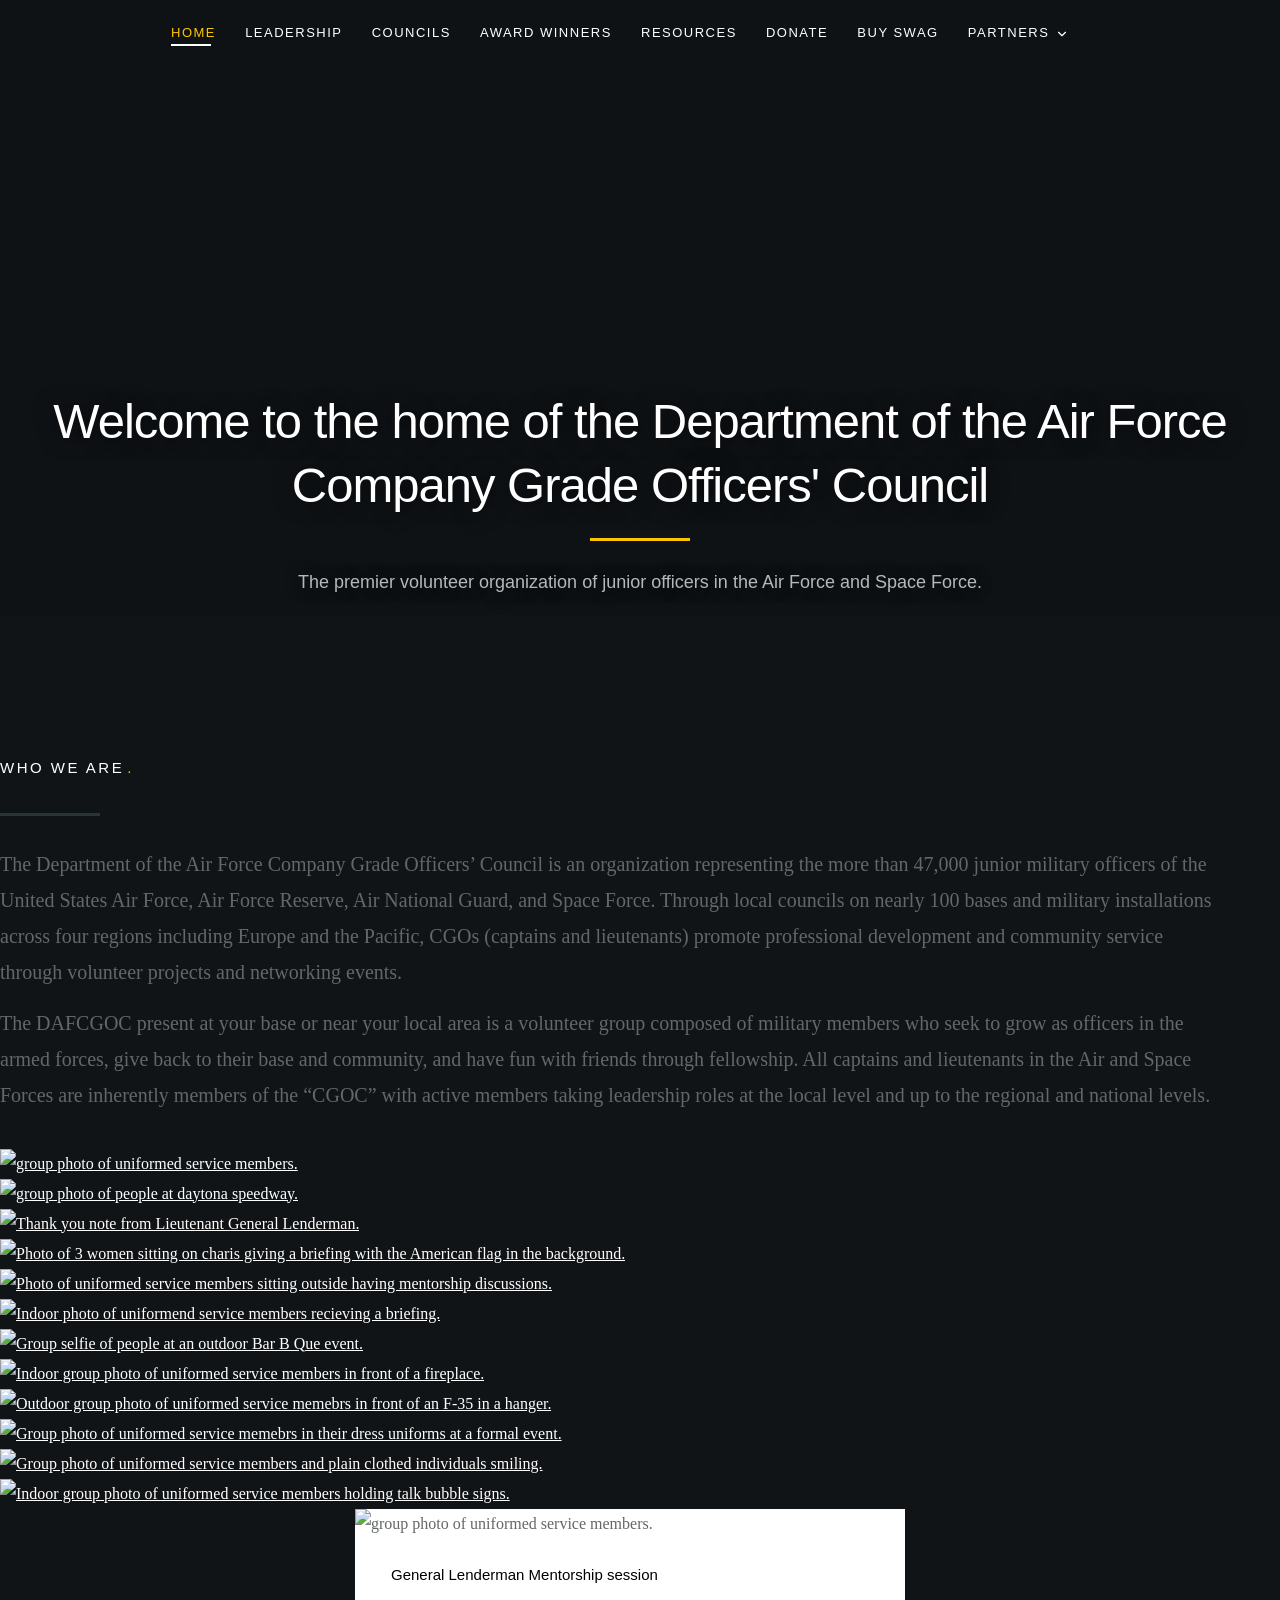
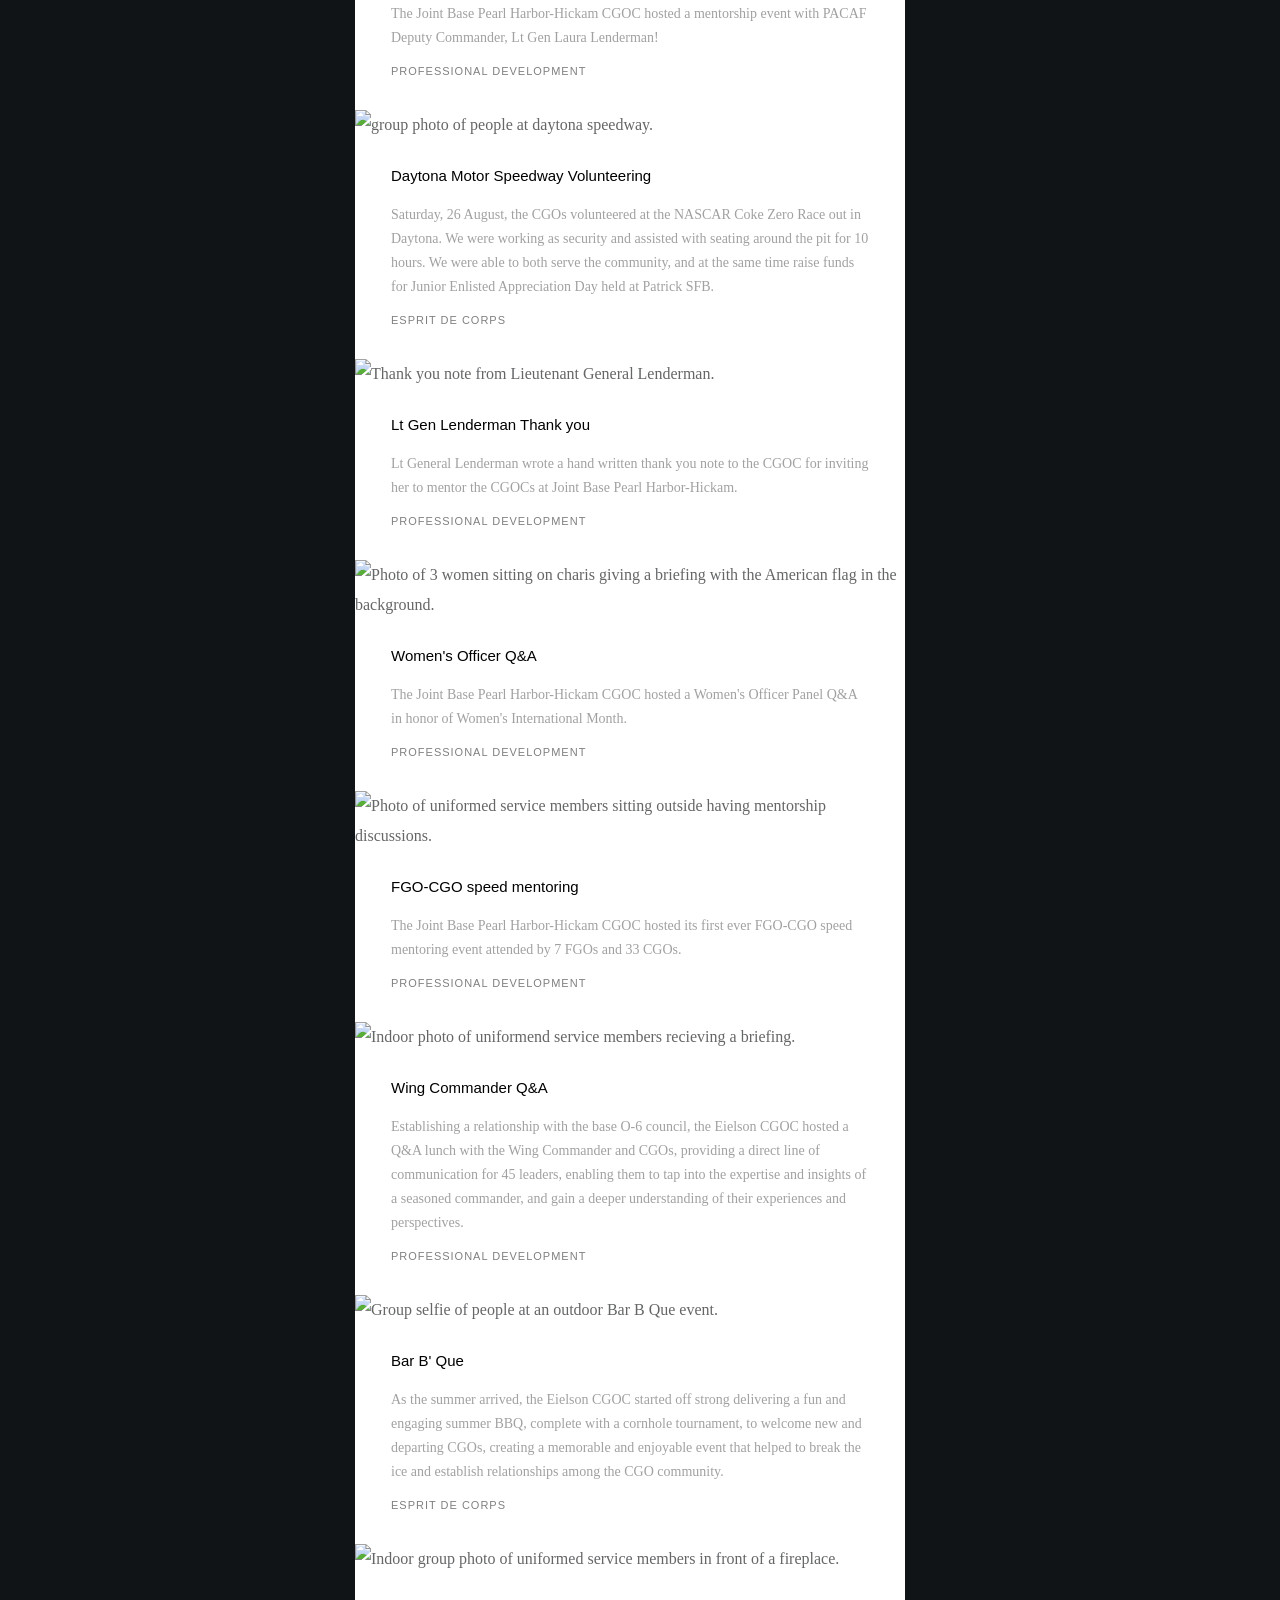
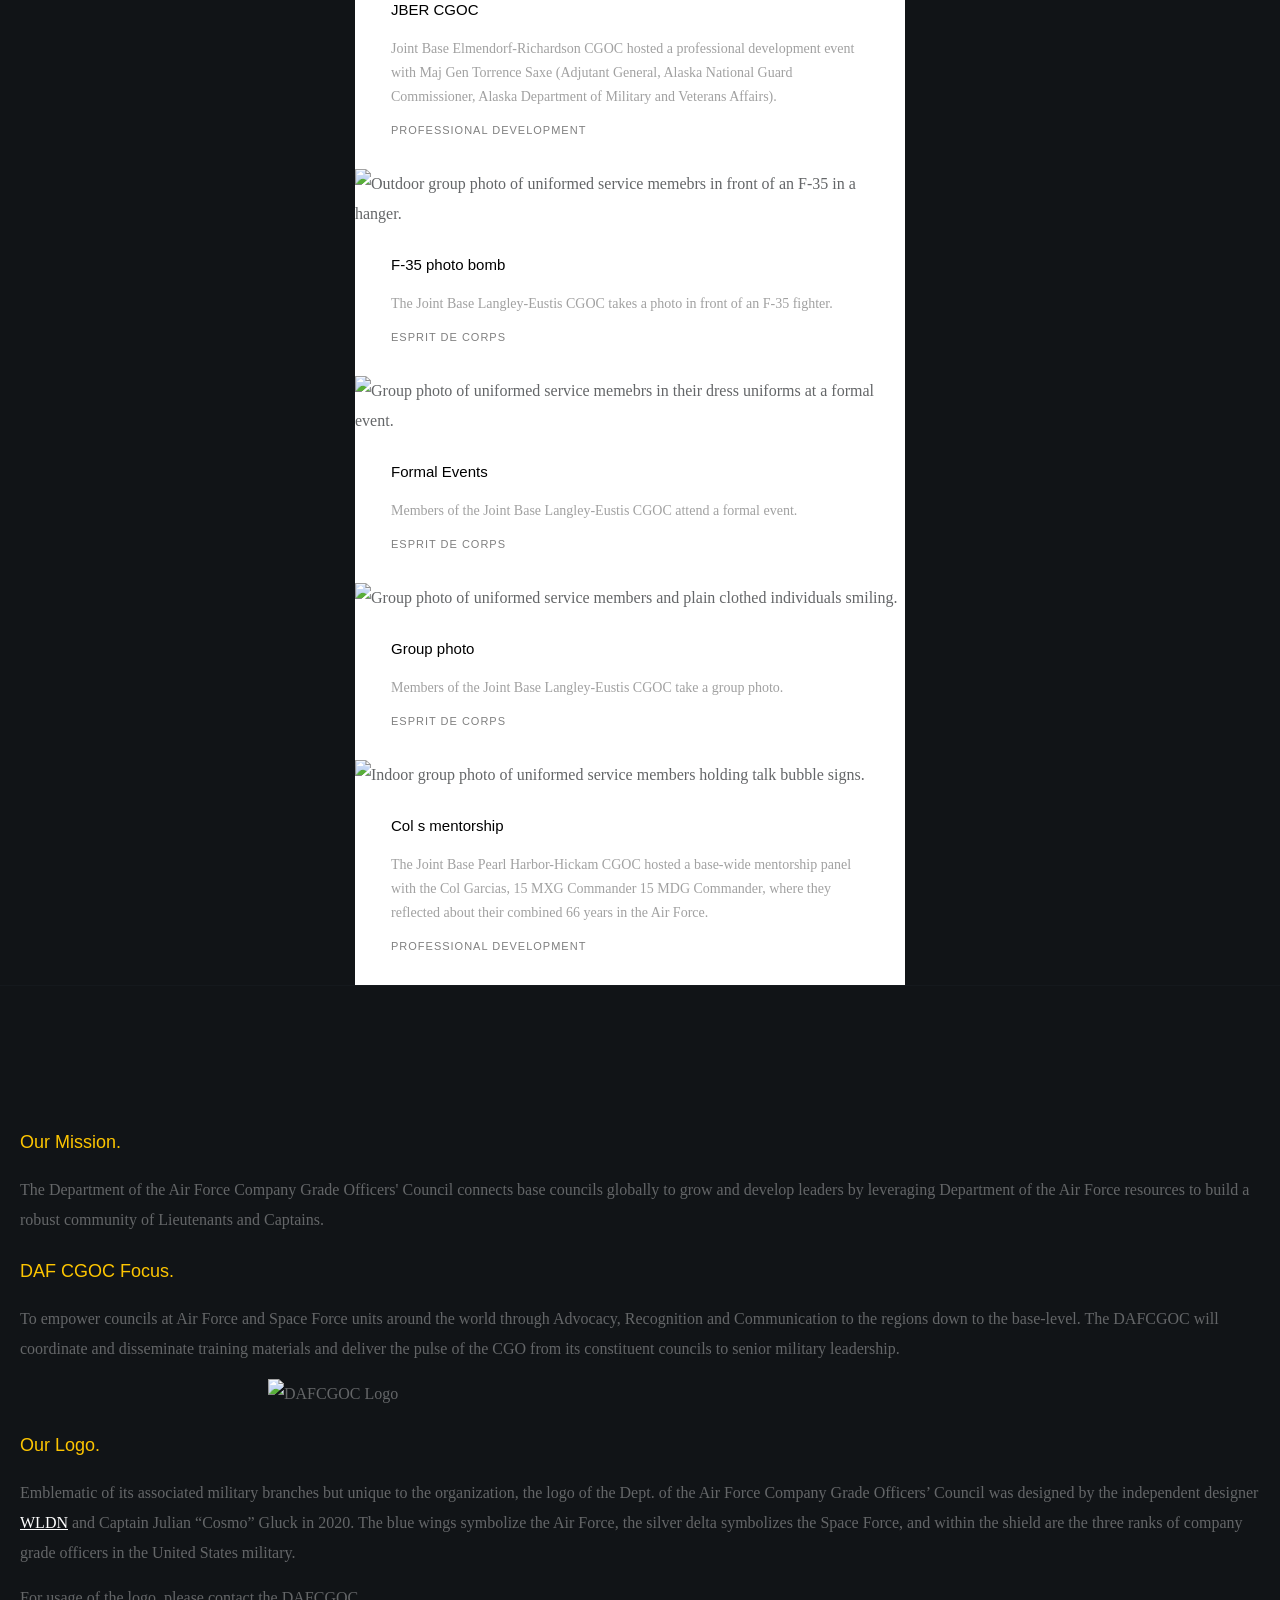
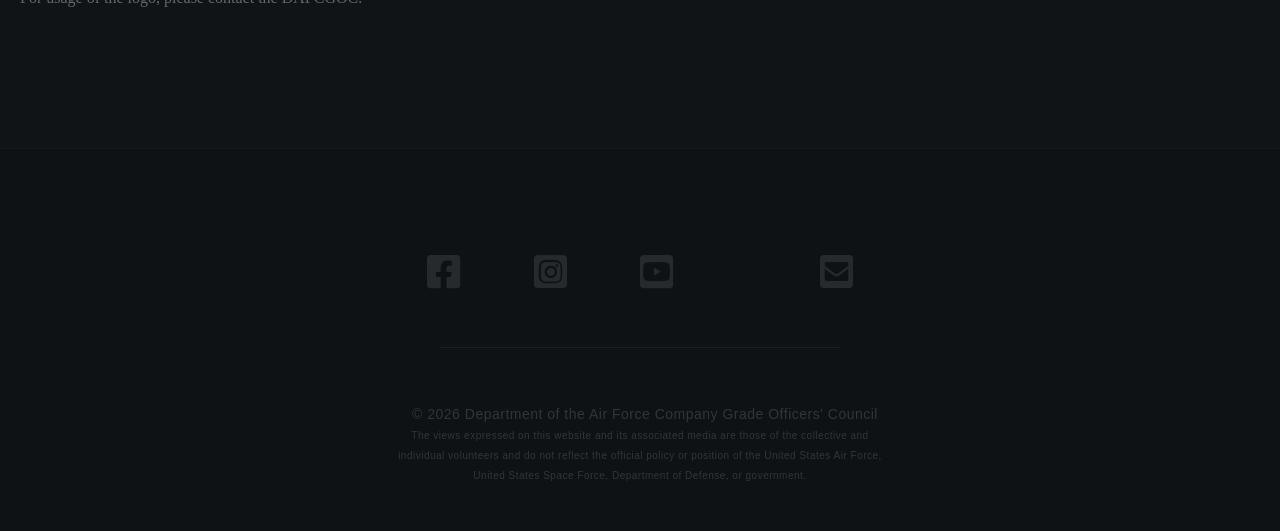
==== index.html @ f89428ad "Merge 72151a832425ed2cee11b6a753209eeb3ce64555 into 691ae4dccf4a4c928e546b67355859ea66c9c79c" ====
<!DOCTYPE html>
<html lang="en">

<head>
	<!-- - google analytics
	 ================================================== -->
	<!-- Google tag (gtag.js) -->
	<script async src="https://www.googletagmanager.com/gtag/js?id=G-9MLXG6SFE1"></script>
	<script>
		window.dataLayer = window.dataLayer || [];
		function gtag() { dataLayer.push(arguments); }
		gtag('js', new Date());

		gtag('config', 'G-9MLXG6SFE1');
	</script>
	
	<!--- basic page needs
	 ================================================== -->
	<meta charset="utf-8">
	<title>Company Grade Officers’ Council - Home of the National CGOC</title>
	<meta name="description" content="Explore the Company Grade Officers' Council - your hub for leadership, networking, and professional development opportunities.">
	<meta name="author" content="">
	<link rel="canonical" href="https://dafcgoc.org/index.html" />


	<!-- mobile-specific metas
	 ================================================== -->
	<meta name="viewport" content="width=device-width, initial-scale=1, maximum-scale=5">

	<!--- open graph [social media meta data]
	 ================================================== -->
	 <meta content="Company Grade Officers’ Council - Home of the National CGOC" property="og:title" />
	 <meta property="og:type" content="website" />
	 <meta property="og:image" content="https://dafcgoc.org/assets/images/og-dafcgoc.png" />
	 <meta property="og:url" content="https://dafcgoc.org/" />

	<!-- CSS
	 ================================================== -->
	<link rel="stylesheet" href="css/base.css">
	<link rel="stylesheet" href="css/vendor.min.css">
	<link rel="stylesheet" href="css/main.css">
	<link rel="stylesheet" href="https://use.fontawesome.com/releases/v5.15.1/css/all.css">
	<link rel="stylesheet" href="https://use.fontawesome.com/releases/v5.15.1/css/v4-shims.css">

	<!-- script
	 ================================================== -->
	<!-- favicons
	 ================================================== -->
	<link rel="shortcut icon" href="favicon.png">

</head>

<body>
<a href="#main-content" class="skip-link">Skip to content</a>

	<!-- header
    ================================================== -->
	<header id="main-header">

		<div class="row">

			<div class="logo">
				<a href="index.html">Home - CGOC</a>
			</div>

            <nav id="nav-wrap">         
                
                <a class="mobile-btn" href="#nav-wrap" title="Show navigation">
                    <span class="menu-icon">Menu</span>
                </a>

                <a class="mobile-btn" href="#" title="Hide navigation">
                    <span class="menu-icon">Menu</span>
                </a>            

                <ul id="nav" class="nav">
					<li class="current"><a href="index.html">Home</a></li>
					<li><a href="pages/leadership.html">Leadership</a></li>
					<li><a href="pages/councils.html">Councils</a></li>
                    <li><a href="pages/award-winners.html">Award Winners</a></li>
                    <li><a href="pages/resources.html">Resources</a></li>
                    <li><a href="pages/donate.html">Donate</a></li>
                    <li><a href="pages/store.html">Buy Swag</a></li>
					<li class="dropdown">
						<a href="#" class="top-level">Partners <svg class="nav-icon" xmlns="http://www.w3.org/2000/svg" width="14" height="14" viewBox="0 0 24 24"><path fill="none" stroke="currentColor" stroke-linecap="round" stroke-linejoin="round" stroke-width="2" d="m6 9l6 6l6-6"/></svg></a>
						<div class="dropdown-content">
      						<a href="pages/moaa.html">MOAA</a>
      						<a href="pages/defo.html">DEFO</a>
    					</div>
					</li>
					<!-- <li><a href="pages/contact.html">Contact</a></li> -->
				</ul> <!-- end #nav -->

            </nav> <!-- end #nav-wrap -->

		</div> <!-- end row -->

	</header> <!-- end header -->

	<!-- carousel
	================================================== -->
	<div class="bg">

	</div>
	<div class="center">
		<br>
		<h1 class="slider__caption">Welcome to the home of the Department of the Air Force Company Grade Officers' Council</h1>
		<h3 class="slider__txt">The premier volunteer organization of junior officers in the Air Force and Space Force.</h3>
	</div>
	

	<!-- portfolio
   ================================================== -->
	<main id="main-content">
	<section id="portfolio">

		<div class="row section-head">

			<div class="twelve columns">

				<h1>Who We Are<span>.</span></h1>

				<hr />

				<p>
					The Department of the Air Force Company Grade Officers’ Council is an organization 
					representing the more than 47,000 junior military officers of the United States Air Force, 
					Air Force Reserve, Air National Guard, and Space Force. Through local councils on nearly 
					100 bases and military installations across four regions including Europe and the Pacific, 
					CGOs (captains and lieutenants) promote professional development and community service 
					through volunteer projects and networking events.
				</p>
				<p>
					The DAFCGOC present at your base or near your local area is a volunteer group composed 
					of military members who seek to grow as officers in the armed forces, give back to their 
					base and community, and have fun with friends through fellowship. All captains and 
					lieutenants in the Air and Space Forces are inherently members of the “CGOC” with active 
					members taking leadership roles at the local level and up to the regional and national levels.
				</p>

			</div>

		</div> <!-- end section-head -->

		<div class="row items">

			<!-- portfolio-wrapper -->
			<div id="portfolio-wrapper" class="bgrid-fourth s-bgrid-third tab-bgrid-half">

				<div class="bgrid folio-item">
					<div class="item-wrap">
						<a href="#modal-A">
							<img src="assets/images/portfolio/A.jpg" alt="group photo of uniformed service members." loading="lazy">
							<div class="overlay"></div>
							<div class="portfolio-item-meta">
								<h5>PACAF Mentorship</h5>
								<p>Professional Development</p>
							</div>
							<div class="link-icon"><i class="fa fa-plus"></i></div>
						</a>
					</div>
				</div> <!-- item end -->

				<div class="bgrid folio-item">
					<div class="item-wrap">
						<a href="#modal-B">
							<img src="assets/images/portfolio/B.jpg" alt="group photo of people at daytona speedway." loading="lazy">
							<div class="overlay">
								<div class="portfolio-item-meta">
									<h5>Daytona Event</h5>
									<p>Esprit de Corps</p>
								</div>
							</div>
							<div class="link-icon"><i class="fa fa-plus"></i></div>
						</a>
					</div>
				</div> <!-- item end -->

				<div class="bgrid folio-item">
					<div class="item-wrap">
						<a href="#modal-C">
							<img src="assets/images/portfolio/C.jpg" alt="Thank you note from Lieutenant General Lenderman." loading="lazy">
							<div class="overlay">
								<div class="portfolio-item-meta">
									<h5>Lt Gen Lenderman Thank you</h5>
									<p>Professional Development</p>
								</div>
							</div>
							<div class="link-icon"><i class="fa fa-plus"></i></div>
						</a>
					</div>
				</div> <!-- item end -->

				<div class="bgrid folio-item">
					<div class="item-wrap">
						<a href="#modal-D">
							<img src="assets/images/portfolio/D.jpg" alt="Photo of 3 women sitting on charis giving a briefing with the American flag in the background." loading="lazy">
							<div class="overlay">
								<div class="portfolio-item-meta">
									<h5>Women's Officer Q&A</h5>
									<p>Professional Development</p>
								</div>
							</div>
							<div class="link-icon"><i class="fa fa-plus"></i></div>
						</a>
					</div>
				</div> <!-- item end -->

				<div class="bgrid folio-item">
					<div class="item-wrap">
						<a href="#modal-E">
							<img src="assets/images/portfolio/E.jpg" alt="Photo of uniformed service members sitting outside having mentorship discussions." loading="lazy">
							<div class="overlay">
								<div class="portfolio-item-meta">
									<h5>FGO-CGO speed mentoring</h5>
									<p>Professional Development</p>
								</div>
							</div>
							<div class="link-icon"><i class="fa fa-plus"></i></div>
						</a>
					</div>
				</div> <!-- item end -->

				<div class="bgrid folio-item">
					<div class="item-wrap">
						<a href="#modal-F">
							<img src="assets/images/portfolio/F.jpg" alt="Indoor photo of uniformend service members recieving a briefing." loading="lazy">
							<div class="overlay">
								<div class="portfolio-item-meta">
									<h5>Wing Commander Q&A</h5>
									<p>Professional Development</p>
								</div>
							</div>
							<div class="link-icon"><i class="fa fa-plus"></i></div>
						</a>
					</div>
				</div> <!-- item end -->

				<div class="bgrid folio-item">
					<div class="item-wrap">
						<a href="#modal-G">
							<img src="assets/images/portfolio/G.jpg" alt="Group selfie of people at an outdoor Bar B Que event." loading="lazy">
							<div class="overlay">
								<div class="portfolio-item-meta">
									<h5>Bar B' Que</h5>
									<p>Esprit de Corps</p>
								</div>
							</div>
							<div class="link-icon"><i class="fa fa-plus"></i></div>
						</a>
					</div>
				</div> <!-- item end -->

				<div class="bgrid folio-item">
					<div class="item-wrap">
						<a href="#modal-H">
							<img src="assets/images/portfolio/H.jpg" alt="Indoor group photo of uniformed service members in front of a fireplace." loading="lazy">
							<div class="overlay">
								<div class="portfolio-item-meta">
									<h5>JBER CGOC</h5>
									<p>Professional Development</p>
								</div>
							</div>
							<div class="link-icon"><i class="fa fa-plus"></i></div>
						</a>
					</div>
				</div> <!-- item end -->

				<div class="bgrid folio-item">
					<div class="item-wrap">
						<a href="#modal-I">
							<img src="assets/images/portfolio/I.jpg" alt="Outdoor group photo of uniformed service memebrs in front of an F-35 in a hanger." loading="lazy">
							<div class="overlay">
								<div class="portfolio-item-meta">
									<h5>f-35 photo bomb</h5>
									<p>Esprit de Corps</p>
								</div>
							</div>
							<div class="link-icon"><i class="fa fa-plus"></i></div>
						</a>
					</div>
				</div> <!-- item end -->

				<div class="bgrid folio-item">
					<div class="item-wrap">
						<a href="#modal-J">
							<img src="assets/images/portfolio/J.jpg" alt="Group photo of uniformed service memebrs in their dress uniforms at a formal event." loading="lazy">
							<div class="overlay">
								<div class="portfolio-item-meta">
									<h5>Formal Events</h5>
									<p>Esprit de Corps</p>
								</div>
							</div>
							<div class="link-icon"><i class="fa fa-plus"></i></div>
						</a>
					</div>
				</div> <!-- item end -->

				<div class="bgrid folio-item">
					<div class="item-wrap">
						<a href="#modal-K">
							<img src="assets/images/portfolio/K.jpg" alt="Group photo of uniformed service members and plain clothed individuals smiling." loading="lazy">
							<div class="overlay">
								<div class="portfolio-item-meta">
									<h5>Group photo</h5>
									<p>Esprit de Corps</p>
								</div>
							</div>
							<div class="link-icon"><i class="fa fa-plus"></i></div>
						</a>
					</div>
				</div> <!-- item end -->

				<div class="bgrid folio-item">
					<div class="item-wrap">
						<a href="#modal-L">
							<img src="assets/images/portfolio/L.jpg" alt="Indoor group photo of uniformed service members  holding talk bubble signs." loading="lazy">
							<div class="overlay">
								<div class="portfolio-item-meta">
									<h5>Col Garcias mentorship</h5>
									<p>Professional Development</p>
								</div>
							</div>
							<div class="link-icon"><i class="fa fa-plus"></i></div>
						</a>
					</div>
				</div> <!-- item end -->

			</div> <!-- end portfolio-wrapper -->


			<!-- modal popup
	   	========================================================= -->
			<div id="modal-A" class="popup-modal mfp-hide">

				<div class="media">
					<img src="assets/images/portfolio/modals/m-A.jpg" alt="group photo of uniformed service members." />
				</div>

				<div class="description-box">
					<h4>General Lenderman Mentorship session</h4>
					<p>
						The Joint Base Pearl Harbor-Hickam CGOC hosted a mentorship event with PACAF Deputy Commander, Lt Gen Laura Lenderman!
					</p>
					<span class="categories">Professional Development</span>
				</div>

			</div><!-- modal-A end -->

			<div id="modal-B" class="popup-modal mfp-hide">

				<div class="media">
					<img src="assets/images/portfolio/modals/m-B.jpg" alt="group photo of people at daytona speedway." />
				</div>

				<div class="description-box">
					<h4>Daytona Motor Speedway Volunteering</h4>
					<p>
						Saturday, 26 August, the CGOs volunteered at the NASCAR Coke Zero Race out in Daytona. We were working as security and assisted with seating around the pit for 10 hours. We were able to both serve the community, and at the same time raise funds for Junior Enlisted Appreciation Day held at Patrick SFB.
					</p>
					<span class="categories">Esprit de corps</span>
				</div>

			</div><!-- modal-B end -->

			<div id="modal-C" class="popup-modal mfp-hide">

				<div class="media">
					<img src="assets/images/portfolio/modals/m-C.jpg" alt="Thank you note from Lieutenant General Lenderman." />
				</div>

				<div class="description-box">
					<h4>Lt Gen Lenderman Thank you</h4>
					<p>
						Lt General Lenderman wrote a hand written thank you note to the CGOC for inviting her to mentor the CGOCs at Joint Base Pearl Harbor-Hickam.
					</p>
					<span class="categories">Professional Development</span>
				</div>

			</div><!-- modal-C end -->

			<div id="modal-D" class="popup-modal mfp-hide">

				<div class="media">
					<img src="assets/images/portfolio/modals/m-D.jpg" alt="Photo of 3 women sitting on charis giving a briefing with the American flag in the background." />
				</div>

				<div class="description-box">
					<h4>Women's Officer Q&A</h4>
					<p>
						The Joint Base Pearl Harbor-Hickam CGOC hosted a Women's Officer Panel Q&A in honor of Women's International Month.
					</p>
					<span class="categories">Professional Development</span>
				</div>

			</div><!-- modal-D end -->

			<div id="modal-E" class="popup-modal mfp-hide">

				<div class="media">
					<img src="assets/images/portfolio/modals/m-E.jpg" alt="Photo of uniformed service members sitting outside having mentorship discussions." />
				</div>

				<div class="description-box">
					<h4>FGO-CGO speed mentoring</h4>
					<p>
						The Joint Base Pearl Harbor-Hickam CGOC hosted its first ever FGO-CGO speed mentoring event attended by 7 FGOs and 33 CGOs.
					</p>
					<div class="categories">Professional Development</div>
				</div>

			</div><!-- modal-E end -->

			<div id="modal-F" class="popup-modal mfp-hide">

				<div class="media">
					<img src="assets/images/portfolio/modals/m-F.jpg" alt="Indoor photo of uniformend service members recieving a briefing." />
				</div>

				<div class="description-box">
					<h4>Wing Commander Q&A</h4>
					<p>
						Establishing a relationship with the base O-6 council, the Eielson CGOC hosted a Q&A lunch with the Wing Commander and CGOs, providing a direct line of communication for 45 leaders, enabling them to tap into the expertise and insights of a seasoned commander, and gain a deeper understanding of their experiences and perspectives.
					</p>
					<div class="categories">Professional Development</div>
				</div>

			</div><!-- modal-F end -->

			<div id="modal-G" class="popup-modal mfp-hide">

				<div class="media">
					<img src="assets/images/portfolio/modals/m-G.jpg" alt="Group selfie of people at an outdoor Bar B Que event." />
				</div>

				<div class="description-box">
					<h4>Bar B' Que</h4>
					<p>
						As the summer arrived, the Eielson CGOC started off strong delivering a fun and engaging summer BBQ, complete with a cornhole tournament, to welcome new and departing CGOs, creating a memorable and enjoyable event that helped to break the ice and establish relationships among the CGO community.
					</p>
					<div class="categories">Esprit de Corps</div>
				</div>

			</div><!-- modal-G end -->

			<div id="modal-H" class="popup-modal mfp-hide">

				<div class="media">
					<img src="assets/images/portfolio/modals/m-H.jpg" alt="Indoor group photo of uniformed service members in front of a fireplace." />
				</div>

				<div class="description-box">
					<h4>JBER CGOC</h4>
					<p>
						Joint Base Elmendorf-Richardson CGOC hosted a professional development event with Maj Gen Torrence Saxe (Adjutant General, Alaska National Guard Commissioner, Alaska Department of Military and Veterans Affairs).
					</p>
					<div class="categories">Professional Development</div>
				</div>

			</div><!-- modal-H end -->

			<div id="modal-I" class="popup-modal mfp-hide">

				<div class="media">
					<img src="assets/images/portfolio/modals/m-I.jpg" alt="Outdoor group photo of uniformed service memebrs in front of an F-35 in a hanger." />
				</div>

				<div class="description-box">
					<h4>F-35 photo bomb</h4>
					<p>
						The Joint Base Langley-Eustis CGOC takes a photo in front of an F-35 fighter.
					</p>
					<div class="categories">Esprit de Corps</div>
				</div>

			</div><!-- modal-I end -->

			<div id="modal-J" class="popup-modal mfp-hide">

				<div class="media">
					<img src="assets/images/portfolio/modals/m-J.jpg" alt="Group photo of uniformed service memebrs in their dress uniforms at a formal event." />
				</div>

				<div class="description-box">
					<h4>Formal Events</h4>
					<p>
						Members of the Joint Base Langley-Eustis CGOC attend a formal event.
					</p>
					<div class="categories">Esprit de Corps</div>
				</div>

			</div><!-- modal-J end -->

			<div id="modal-K" class="popup-modal mfp-hide">

				<div class="media">
					<img src="assets/images/portfolio/modals/m-K.jpg" alt="Group photo of uniformed service members and plain clothed individuals smiling." />
				</div>

				<div class="description-box">
					<h4>Group photo</h4>
					<p>
						Members of the Joint Base Langley-Eustis CGOC take a group photo.
					</p>
					<div class="categories">Esprit de Corps</div>
				</div>

			</div><!-- modal-K end -->

			<div id="modal-L" class="popup-modal mfp-hide">

				<div class="media">
					<img src="assets/images/portfolio/modals/m-L.jpg" alt="Indoor group photo of uniformed service members  holding talk bubble signs." />
				</div>

				<div class="description-box">
					<h4>Col s mentorship</h4>
					<p>
						The Joint Base Pearl Harbor-Hickam CGOC hosted a base-wide mentorship panel with the Col Garcias, 15 MXG Commander 15 MDG Commander, where they reflected about their combined 66 years in the Air Force.
					</p>
					<div class="categories">Professional Development</div>
				</div>

			</div><!-- modal-L end -->

		</div> <!-- end row -->

	</section> <!-- end portfolio -->

	<!-- about
   ================================================== -->
	<section id="about">

		<div class="row mobile-no-padding">

			<div class="mission bgrid-half tab-bgrid-whole group">

				<div class="bgrid">

					<h3>Our Mission.</h3>
					<p>
						The Department of the Air Force Company Grade Officers' Council connects base councils globally to grow and develop leaders by leveraging Department of the Air Force resources to build a robust community of Lieutenants and Captains.
					</p>

				</div>

				<div class="bgrid">

					<h3>DAF CGOC Focus.</h3>


					<p>
						To empower councils at Air Force and Space Force units around the world through Advocacy,
						Recognition and Communication to the regions down to the base-level. The DAFCGOC will
						coordinate and disseminate training materials and deliver the pulse of the CGO from its
						constituent councils to senior military leadership.
					</p>

				</div>

				<div class="bgrid">

                    <img id="logo" src="assets/logos/dafcgoc-logo.png" alt="DAFCGOC Logo">

                </div>

                <div class="bgrid">

                    <h3>Our Logo.</h3>

                    <p>
                        Emblematic of its associated military branches but unique to the organization, 
                        the logo of the Dept. of the Air Force Company Grade Officers’ Council was designed by the independent 
                        designer <a href="https://99designs.com/profiles/2300512/about" target="_blank">WLDN</a> 
                        and Captain Julian “Cosmo” Gluck in 2020. The blue wings symbolize the Air Force, 
                        the silver delta symbolizes the Space Force, and within the shield are the three 
                        ranks of company grade officers in the United States military.                    
                    </p>	

                    <p>
                        For usage of the logo, please contact the DAFCGOC.
                    </p>

                </div>

			</div> <!-- end process -->

		</div> <!-- end row -->

	</section> <!-- end about -->
	</main>


	<!-- Footer
   ================================================== -->
	<footer>

		<div class="row">

			<div class="twelve columns content group">

				<ul class="social-links">
					<li><a href="https://www.facebook.com/DAFCGOC" target="_blank" aria-label="Follow us on Facebook"><i
								class="fab fa-facebook-square"></i></a></li>
					<li><a href="https://www.instagram.com/dafcgoc/" target="_blank" aria-label="Follow us on Instagram"><i
								class="fab fa-instagram-square"></i></a></li>
					<li><a href="https://www.youtube.com/@dafcgoc" target="_blank" aria-label="Check out our YouTube"><i class="fab fa-youtube-square"></i></a></li>
					<li><a href="https://www.linkedin.com/company/dafcgoc" target="_blank" aria-label="Follow us on LinkedIn"><i
								class="fab fa-linkedin-square"></i></a></li>
					<li><a href="mailto:contact@dafcgoc.org" aria-label="Email us"><i class="fa fa-envelope-square"></i></a></li>
				</ul>

				<hr />

				<ul class="copyright">
					<li>&copy; 2026 Department of the Air Force Company Grade Officers' Council</li>
					<li class="disclaimer">
						The views expressed on this website and its associated media are those of the collective and
						individual volunteers and do not reflect the official policy or position of the United States
						Air Force, United States Space Force, Department of Defense, or government.
					</li>
				</ul>

			</div> <!-- end row -->

	</footer> <!-- end footer -->

	<div id="preloader">
		<div id="loader"></div>
	</div>

	<!-- JavaScript
   ================================================== -->
	<script src="js/main.js"></script>

</body>

</html>
---- css/main.css ----
/* =================================================================== */
/*
/*	TOC: (TODO)
/*  01. =webfonts and iconfonts
/*  02. =document setup
/*  03. =preloader
/*  04. =forms
/*  05. =theme common styles
/*  06. =header styles
/*  07. =carousel
/*  08. =portfolio styles
/*  09. =about
/*  10. =leadership
/*  11. =councils
/*  12. =resources
/*  13. =social media
/*  14. =contact
/*  15. =login/register
/*  16. =footer
/*
/* =================================================================== */

/** 
/* 01. =webfonts and iconfonts
/* =================================================================== */

@import url("fonts.css");
@import url("font-awesome/css/font-awesome.min.css");
@import url('https://fonts.googleapis.com/css?family=Open+Sans&display=swap');


/* ===================================================================
/* CSS Custom Properties & Reusable Classes
/* =================================================================== */

:root {
	--color-bg: #0F1215;
	--color-bg-alt: #12151B;
	--color-bg-card: rgba(0, 0, 0, 0.2);
	--color-bg-subtle: rgba(255, 255, 255, 0.03);
	--color-bg-light: rgba(255, 255, 255, 0.05);
	--color-gold: #fdc501;
	--color-gold-dim: rgba(253, 197, 1, 0.2);
	--color-gold-border: rgba(253, 197, 1, 0.3);
	--color-blue: #2374b4;
	--color-text: #646668;
	--color-text-light: #969696;
	--color-text-bright: #d9d9d9;
	--color-white: #FFFFFF;
	--radius-sm: 6px;
	--radius-md: 8px;
	--spacing-section: 120px;
	--spacing-card: 30px;
	--spacing-gap: 40px;
	--font-heading: "raleway-heavy", sans-serif;
	--font-body: "merriweather-regular", serif;
	--font-light: "merriweather-light", serif;
}

/* Skip to content link */
.skip-link {
	position: absolute;
	top: -50px;
	left: 0;
	background: var(--color-gold);
	color: #000;
	padding: 8px 16px;
	z-index: 10000;
	font: 14px/24px var(--font-heading);
	text-decoration: none;
	transition: top 0.3s;
}

.skip-link:focus {
	top: 0;
	color: #000;
}

/* Reusable card */
.card {
	background: var(--color-bg-card);
	border-radius: var(--radius-md);
	padding: var(--spacing-card);
	margin-bottom: 30px;
}

.card__heading {
	font: 24px/32px var(--font-heading);
	color: var(--color-gold);
	margin-bottom: 20px;
	padding-bottom: 12px;
	border-bottom: 2px solid var(--color-gold-dim);
}

.card__heading i {
	margin-right: 10px;
	font-size: 20px;
}

/* Reusable section grid */
.section-grid {
	display: grid;
	grid-template-columns: repeat(auto-fill, minmax(340px, 1fr));
	gap: 24px;
}

@media only screen and (max-width: 400px) {
	.section-grid {
		grid-template-columns: 1fr;
	}
}

/* Page layout with sidebar */
.page-layout {
	display: flex;
	gap: var(--spacing-gap);
	width: 100%;
	clear: both;
	box-sizing: border-box;
}

.page-layout__content {
	flex: 1;
	min-width: 0;
}

.page-layout__sidebar {
	width: 300px;
	flex-shrink: 0;
	position: sticky;
	top: 90px;
	align-self: flex-start;
}

@media only screen and (max-width: 768px) {
	.page-layout {
		flex-direction: column;
		gap: 0;
	}

	.page-layout__sidebar {
		width: 100%;
		position: static;
		order: -1;
		margin-bottom: 30px;
	}
}

/* Gold CTA button */
.btn-gold {
	display: inline-block;
	padding: 12px 28px;
	background: var(--color-gold);
	color: #000;
	font: 14px/24px var(--font-heading);
	text-transform: uppercase;
	letter-spacing: 1px;
	border-radius: 4px;
	border: none;
	cursor: pointer;
	text-decoration: none;
	transition: all 0.3s ease-in-out;
}

.btn-gold:hover,
.btn-gold:focus {
	background: #e5b101;
	color: #000;
}

/* Iframe container */
.iframe-container {
	position: relative;
	overflow: hidden;
	width: 100%;
	border-radius: var(--radius-sm);
	background: var(--color-bg-card);
}

.iframe-container iframe {
	position: absolute;
	border: 0;
	top: 0;
	left: 0;
	bottom: 0;
	right: 0;
	width: 100%;
	height: 100%;
}

/* Reduced motion */
@media (prefers-reduced-motion: reduce) {
	*,
	*::before,
	*::after {
		animation-duration: 0.01ms !important;
		animation-iteration-count: 1 !important;
		transition-duration: 0.01ms !important;
	}
}


/**
/* 02. =document setup
/* =================================================================== */

/* Body 
---------------------------------------------------------------------- */
html,
body {
	height: 100%;
	width: 100%;
	margin: 0; 
	padding: 0;
}

body {
	background: #0F1215;
	font: 16px/30px "merriweather-regular", serif;
	font-weight: normal;
	color: #646668;
}

/* links 
---------------------------------------------------------------------- */
a,
a:visited {
	color: white;
	transition: all 0.3s ease-in-out;
}

a:hover,
a:focus {
	color: var(--color-gold);
}

a:focus-visible {
	outline: 2px solid var(--color-gold);
	outline-offset: 2px;
}

/* Typography
--------------------------------------------------------------------- */
h1,
h2,
h3,
h4,
h5,
h6 {
	font-family: "raleway-heavy", sans-serif;
	color: #FFFFFF;
	font-style: normal;
	text-rendering: optimizeLegibility;
	margin: 18px 0 15px;
}

h1 a,
h2 a,
h3 a,
h4 a,
h5 a,
h6 a {
	font-weight: inherit;
}

h1 {
	font-size: 30px;
	line-height: 36px;
	margin-top: 0;
	letter-spacing: -1px;
}

h2 {
	font-size: 24px;
	line-height: 30px;
}

h3 {
	font-size: 20px;
	line-height: 30px;
}

h4 {
	font-size: 17px;
	line-height: 30px;
}

h5 {
	font-size: 14px;
	line-height: 30px;
	margin-top: 15px;
	text-transform: uppercase;
	letter-spacing: 1px;
}

h6 {
	font-size: 13px;
	line-height: 30px;
	margin-top: 15px;
	text-transform: uppercase;
	letter-spacing: 1px;
}

p {
	margin: 15px 0 15px 0;
}

p img {
	margin: 0;
}

p.lead {
	font: 20px/36px "merriweather-light", serif;
	color: #707273;
}

em {
	font: 16px/30px "merriweather-italic", serif;
	font-style: normal;
}

strong,
b {
	font: 16px/30px "merriweather-bold", serif;
	font-weight: normal;
}

small {
	font-size: 11px;
	line-height: inherit;
}

blockquote {
	margin: 18px 0px;
	padding-left: 40px;
	position: relative;
}

blockquote:before {
	content: "\201C";
	opacity: 0.45;
	font-size: 80px;
	line-height: 0px;
	margin: 0;
	font-family: arial, sans-serif;
	position: absolute;
	top: 30px;
	left: 0;
}

blockquote p {
	font-family: georgia, serif;
	font-style: italic;
	padding: 0;
	font-size: 18px;
	line-height: 30px;
}

blockquote cite {
	display: block;
	font-size: 12px;
	font-style: normal;
	line-height: 18px;
}

blockquote cite:before {
	content: "\2014 \0020";
}

blockquote cite a,
blockquote cite a:visited {
	color: #707273;
	border: none;
}

abbr {
	font-family: "merriweather-bold", serif;
	font-variant: small-caps;
	text-transform: lowercase;
	letter-spacing: .5px;
	color: #707273;
}

pre,
code {
	font-family: Consolas, "Andale Mono", Courier, "Courier New", monospace;
}

pre {
	white-space: pre;
	white-space: pre-wrap;
	word-wrap: break-word;
}

code {
	padding: 3px;
	background: #ECF0F1;
	color: #707273;
	border-radius: 3px;
}

del {
	text-decoration: line-through;
}

abbr[title],
dfn[title] {
	border-bottom: 1px dotted;
	cursor: help;
}

mark {
	background: #FFF49B;
	color: #000;
}

hr {
	border: solid #707273;
	border-width: 1px 0 0;
	clear: both;
	margin: 23px 0 12px;
	height: 0;
}

/* Lists  
--------------------------------------------------------------------- */
ul,
ol {
	margin-top: 15px;
	margin-bottom: 15px;
}

ul {
	list-style: disc;
	margin-left: 17px;
}

dl {
	margin: 0 0 15px 0;
}

dt {
	margin: 0;
	color: #fdc501;
}

dd {
	margin: 0 0 0 20px;
}

/* Floated image  
--------------------------------------------------------------------- */
img.pull-right {
	margin: 12px 0px 0px 18px;
}

img.pull-left {
	margin: 12px 18px 0px 0px;
}

/* Style Placeholder Text  
--------------------------------------------------------------------- */
::-webkit-input-placeholder {
	color: #12151B;
}

:-moz-placeholder {

	/* Firefox 18- */
	color: #12151B;
}

::-moz-placeholder {

	/* Firefox 19+ */
	color: #12151B;
}

:-ms-input-placeholder {
	color: #12151B;
}

.placeholder {
	color: #12151B !important;
}

/* block grids default paddings 
--------------------------------------------------------------------- */
.bgrid {
	padding: 0 20px;
}

@media only screen and (max-width:1024px) {
	.bgrid {
		padding: 0 18px;
	}

}

@media only screen and (max-width:768px) {
	.bgrid {
		padding: 0 15px;
	}

}

@media only screen and (max-width:600px) {
	.bgrid {
		padding: 0 10px;
	}

}

@media only screen and (max-width:400px) {
	.bgrid {
		padding: 0;
	}

}


/* 
/* 03. =Preloader
/* =================================================================== */

#preloader {
	position: fixed;
	top: 0;
	left: 0;
	right: 0;
	bottom: 0;
	background: #0F1215;
	z-index: 9999999;
	height: 100%;
	width: 100%;
}

.no-js #preloader,
.oldie #preloader {
	display: none;
}

#loader {
	position: absolute;
	top: 50%;
	left: 50%;
	width: 50px;
	height: 50px;
	margin-left: -25px;
	margin-top: -25px;
	background-color: #fdc501;
	-webkit-animation: sk-rotateplane 1.2s infinite ease-in-out;
	animation: sk-rotateplane 1.2s infinite ease-in-out;
}

@-webkit-keyframes sk-rotateplane {
	0% {
		-webkit-transform: perspective(120px);
	}

	50% {
		-webkit-transform: perspective(120px) rotateY(180deg);
	}

	100% {
		-webkit-transform: perspective(120px) rotateY(180deg) rotateX(180deg);
	}

}

@keyframes sk-rotateplane {
	0% {
		-webkit-transform: perspective(120px) rotateX(0deg) rotateY(0deg);
		transform: perspective(120px) rotateX(0deg) rotateY(0deg);
	}

	50% {
		-webkit-transform: perspective(120px) rotateX(-180.1deg) rotateY(0deg);
		transform: perspective(120px) rotateX(-180.1deg) rotateY(0deg);
	}

	100% {
		-webkit-transform: perspective(120px) rotateX(-180deg) rotateY(-179.9deg);
		transform: perspective(120px) rotateX(-180deg) rotateY(-179.9deg);
	}

}


/* 
/* 04. =forms
/* =================================================================== */

form {
	margin-bottom: 30px;
}

fieldset {
	margin: 0 0 30px 0;
	padding: 0;
	border: none;
}

input,
button {
	-webkit-font-smoothing: antialiased;
}

input[type="text"],
input[type="password"],
input[type="email"],
textarea,
select {
	display: block;
	padding: 18px 20px;
	margin: 0 0 12px 0;
	border: 0;
	outline: none;
	vertical-align: middle;
	color: #a3a4a6;
	font-family: "raleway-bold", sans-serif;
	font-size: 15px;
	line-height: 24px;
	border-radius: 3px;
	max-width: 100%;
	background: rgba(255, 255, 255, 0.1);
	-moz-transition: all 0.3s ease-in-out;
	-o-transition: all 0.3s ease-in-out;
	-webkit-transition: all 0.3s ease-in-out;
	-ms-transition: all 0.3s ease-in-out;
	transition: all 0.3s ease-in-out;
}

textarea {
	min-height: 252px;
}

input[type="text"]:focus,
input[type="password"]:focus,
input[type="email"]:focus,
select:focus,
textarea:focus {
	color: #000000;
	background: #FFFFFF;
}

.button,
.button:visited,
button,
input[type="submit"],
input[type="reset"],
input[type="button"] {
	display: inline-block;
	font: 16px/30px "raleway-heavy", sans-serif;
	padding: 9px 16px;
	margin: 0 3px 6px 0;
	background: #fdc501;
	color: #000000;
	text-decoration: none;
	cursor: pointer;
	height: auto;
	text-align: center;
	border: none;
	-webkit-appearance: none;
	-webkit-font-smoothing: inherit;
	border-radius: 3px;
	-moz-transition: all 0.3s ease-in-out;
	-o-transition: all 0.3s ease-in-out;
	-webkit-transition: all 0.3s ease-in-out;
	-ms-transition: all 0.3s ease-in-out;
	transition: all 0.3s ease-in-out;
}

.button:hover,
button:hover,
input[type="submit"]:hover,
input[type="reset"]:hover,
input[type="button"]:hover {
	color: #FFFFFF;
	background: #2374b4;
}

label,
legend {
	font: 15px/30px "raleway-bold", sans-serif;
	margin: 12px 0;
	color: #252525;
	display: block;
}

label span,
legend span {
	color: #575859;
	font: 16px/30px "raleway-bold", sans-serif;
}

input[type="checkbox"],
input[type="radio"] {
	font-size: 15px;
	color: #575859;
}

input[type="checkbox"] {
	display: inline;
}


/** 
/* 05. =theme common styles
/* =================================================================== */

/* hr */
hr {
	border: solid #283436;
	border-width: 3px 0 0;
	width: 100px;
	margin: 11px 0 30px;
	height: 0;
	clear: both;
	text-align: left;
	-moz-transition: all 0.5s ease-in-out;
	-o-transition: all 0.5s ease-in-out;
	-webkit-transition: all 0.5s ease-in-out;
	-ms-transition: all 0.5s ease-in-out;
	transition: all 0.5s ease-in-out;
}

/* for css animations */
.show {
	filter: alpha(opacity=100);
	-ms-filter: "progid:DXImageTransform.Microsoft.Alpha(Opacity=100)";
	opacity: 1;
	zoom: 1;
}

.circle {
	border-radius: 50%;
}

.radius-small {
	border-radius: 5%;
}

/* sections */
.section-head h1 {
	font: 15px/30px "raleway-heavy", sans-serif;
	text-transform: uppercase;
	letter-spacing: 2.5px;
	color: #FFFFFF;
	margin-bottom: 30px;
	margin-top: 18px;
}

.section-head h1 span {
	color: #fdc501;
	position: relative;
	left: 3px;
}

.section-head p {
	font: 20px/36px "merriweather-light", serif;
	width: 95%;
}

.section-head:hover h1 + hr {
	border-color: #fdc501;
	width: 120px;
	text-align: left;
}

@media only screen and (max-width:768px) {
	.section-head {
		text-align: center;
	}

	.section-head p {
		font: 18px/36px "merriweather-light", serif;
		width: auto;
	}

	.section-head h1 + hr {
		margin-left: auto;
		margin-right: auto;
	}

}

@media only screen and (max-width:600px) {
	.section-head p {
		font: 17px/33px "merriweather-light", serif;
		width: auto;
	}

}

@media only screen and (max-width:400px) {
	.section-head [class*="column"] {
		padding: 0;
	}

}


/** 
/* 06. =header styles
/* =================================================================== */

header {
	height: 66px;
	width: 100%;
	position: fixed;
	left: 0;
	top: 0;
	z-index: 600;
	-moz-transition: all 0.5s ease-in-out;
	-o-transition: all 0.5s ease-in-out;
	-webkit-transition: all 0.5s ease-in-out;
	-ms-transition: all 0.5s ease-in-out;
	transition: all 0.5s ease-in-out;  
}

header.opaque {
	background: black;
	border-bottom: 1px solid rgba(255, 255, 255, 0.1);
}

/* header logo */
header .logo {
	float: left;
	width: auto;
	margin-left: 15px;
	margin-right: 30px;
	z-index: 600;    
	
	/* add position relative since z-index only applies to  
	elements that have been given an explicit position */
	position: relative;
}

header .logo a {
	display: block;
	margin: 0;
	padding: 0;
	border: none;
	font: 0/0 a;
	text-shadow: none;
	color: transparent;
	width: 114px;
	height: 66px;
	background: url("../assets/logos/dafcgoc-logo.png") no-repeat center;
	background-size: 90px 60px;
}

/* header social */
header .header-social {
	font-size: 20px;
	font-weight: normal;
	line-height: 66px;
	margin-top: 0;
	margin-left: 30px;
	padding-left: 36px;
	border-left: 1px solid rgba(150, 150, 150, 0.2);
	float: left;
	position: relative;
	top: -1px;
}

header .header-social li {
	display: inline-block;
	margin-right: 15px;
}

header .header-social li a {
	color: #FFFFFF;
}

header .header-social li a:hover {
	color: #fdc501;
}

.center {
	text-align: center;
}

/* media queries:  
/* header/header components */
@media only screen and (max-width:880px) {
	header .header-social {
		display: none;
	}

}

@media only screen and (max-width:768px) {
	header {
		background: black;
		border-bottom: 1px solid rgba(255, 255, 255, 0.1);
	}

	header .row {
		width: 100%;
	}

	header .logo {
		margin-left: -30px;
	}

}

/* primary navigation
--------------------------------------------------------------------- */
#nav-wrap,
#nav-wrap ul,
#nav-wrap li,
#nav-wrap a {
	margin: 0;
	padding: 0;
}

/* nav-wrap */
#nav-wrap {
	font: 13px "raleway-heavy", sans-serif;
	text-transform: uppercase;
	letter-spacing: 1.5px;
	float: left;  
}

/* hide toggle button */
#nav-wrap > a {
	display: none;
}

ul#nav {
	min-height: 66px;
	display: inline-block;
	width: auto;  

	/* left align the menu */
	text-align: left;
}

ul#nav li {
	position: relative;
	list-style: none;
	display: inline-block;
	height: 66px;    
}

/* Links */
ul#nav li a {

	/* 14px padding top + 14px padding bottom + 38px line-height = 66px */
	display: block;
	padding: 14px 12px;
	line-height: 38px;
	text-decoration: none;
	text-align: left;
	color: #FFFFFF;
	position: relative;
	-moz-transition: color 0.2s ease-in-out;
	-o-transition: color 0.2s ease-in-out;
	-webkit-transition: color 0.2s ease-in-out;
	-ms-transition: color 0.2s ease-in-out;
	transition: color 0.2s ease-in-out;
}

ul#nav li a:hover {
	color: #fdc501;
}

ul#nav li a:active {
	background-color: transparent !important;
}

ul#nav li.current a {
	color: #fdc501;
}

li a, .dropbtn {
  display: inline-block;
  color: white;
  text-align: center;
  padding: 14px 16px;
  text-decoration: none;
}

ul#nav li.current a:after {
	position: absolute;
	left: 50%;
	bottom: 20px;
	width: 40px;
	height: 2px;
	margin-left: -23px;
	background-color: white;
	content: '\0020';
	display: block;
	-moz-transition: all 0.3s ease-in-out;
	-o-transition: all 0.3s ease-in-out;
	-webkit-transition: all 0.3s ease-in-out;
	-ms-transition: all 0.3s ease-in-out;
	transition: all 0.3s ease-in-out;
}

.abs-button {
	position: absolute;
	right: 7px;
	top: 7px;
}

/* Add section to shrink left & right margins when the screen gets lower than 890 [with the added navigation items the navigation bar begins to create 2 lines] */
@media only screen and (max-width: 1226px) {
	ul#nav li a {
		padding: 14px .7vw ;
		font-size: 1vw;
		white-space: nowrap;
	}
}

/* @media only screen and (max-width: 1074px) {
	ul#nav li a {
		padding: 4vw 4px;
		font-size: 1vw;
	}
} */

@media only screen and (max-width: 964px) {
	ul#nav li a {
		padding: 14px .2vw ;
		font-size: 1vw;
		white-space: nowrap;
	}

	.logo {
		margin-right: 10px;
	}
}

.nav-icon {
	display: inline-block;
	vertical-align: middle;
	transition: transform 0.3s ease-in-out;
}

.dropdown:hover .nav-icon,
.dropdown-current:hover .nav-icon {
	transform: rotate(180deg);
}

.dropdown-content {
  display: none;
  position: absolute;
  background-color: rgba(21, 21, 21, 0.756);
  min-width: 160px;
  box-shadow: 0px 8px 16px 0px rgba(0,0,0,0.2);
  z-index: 1;
}

.dropdown-content a:hover {background-color:rgba(206, 206, 206, 0.1);}

ul#nav li.dropdown-current > a {
	color: #fdc501;
}

.dropdown:hover .dropdown-content, .dropdown-current:hover .dropdown-content {
  display: block;
}

/* mobile navigation 
--------------------------------------------------------------------- */
@media only screen and (max-width:768px) {
	#nav-wrap {
		z-index: 700;
		display: block;
		width: 100%;
		float: none;
		position: absolute;
		top: 0;
		right: 0;
	}

	/* mobile-btn and toggle-btn */
	#nav-wrap > a {
		border: none;
		color: #FFFFFF;
		height: 40px;
		min-width: 40px;
		font-size: 12px;
		text-align: left;
		float: right;
		display: block;
		padding: 0;
		position: relative;
		top: 13px;
		right: 20px;
	}

	#nav-wrap > a:hover .menu-icon {
		background: #FFFFFF;
	}

	#nav-wrap .menu-icon {
		display: inline-block;
		width: 24px;
		height: 3px;
		margin-top: -3px;
		position: absolute;
		right: 8px;
		top: 50%;
		bottom: auto;
		left: auto;
		background: #fdc501;
		-moz-transition: all 0.3s ease-in-out;
		-o-transition: all 0.3s ease-in-out;
		-webkit-transition: all 0.3s ease-in-out;
		-ms-transition: all 0.3s ease-in-out;
		transition: all 0.3s ease-in-out;
		font: 0/0 a;
		text-shadow: none;
		color: transparent;
	}

	#nav-wrap .menu-icon:before,
	#nav-wrap .menu-icon:after {
		content: '';
		width: 100%;
		height: 100%;
		position: absolute;
		background-color: inherit;
		left: 0;
	}

	#nav-wrap .menu-icon:before {
		bottom: 8px;
	}

	#nav-wrap .menu-icon:after {
		top: 8px;
	}

	/* dropdown nav */
	#nav-wrap ul#nav {
		background: #1c212a;
		padding: 54px 45px 60px 45px;
		margin: 0;
		height: auto;
		display: none;
		clear: both;
		width: 100%;
		float: none;
		position: absolute;
		top: 66px;
		right: 0;
	}

	#nav-wrap ul#nav > li {
		display: block;
		float: none;
		height: auto;
		text-align: left;
		border-bottom: 1px dotted rgba(200, 200, 200, 0.1);
		padding: 6px 0;
	}

	#nav-wrap ul#nav > li:first-child {
		border-top: 1px dotted rgba(200, 200, 200, 0.1);
	}

	#nav-wrap ul#nav li a {
		display: block;
		width: auto;
		padding: 0;
		color: #cacbcb;
		padding: 12px 0;
		line-height: 16px;
		border: none;
	}

	#nav-wrap ul#nav li a:hover {
		color: #FFFFFF;
	}

	#nav-wrap ul#nav li.current > a {
		background: none;
		color: #fdc501;
	}

	#nav-wrap ul#nav li.current > a:after {
		display: none;
	}

	#nav-wrap a.mobile-btn {
		display: none;
	}

	ul#nav li a {
		padding: 14px .2vw;
		font-size: 4vw;
		white-space: nowrap;
	}

	.js #nav-wrap a#toggle-btn {
		display: block;
	}

	/* if js is disabled */
	.no-js #nav-wrap:not(:target) > a:first-of-type,
	.no-js #nav-wrap:target > a:last-of-type {
		display: block;
	}

	.no-js #nav-wrap:target ul#nav {
		display: block;
	}

	.dropdown-content {
		display: block;
		position: relative;
		background-color: rgba(206, 206, 206, 0.1);
		width: 100%;
		box-shadow: none;
		z-index: 1;
		padding-left: 15px;
	}

	.dropdown .nav-icon,
	.dropdown-current .nav-icon {
		transform: rotate(360deg);
	}

#nav-wrap ul#nav li.dropdown-current > a, li.dropdown-current a {
	color: #fdc501;
}

ul#nav li.dropdown a.top-level, ul#nav li.dropdown-current a.top-level {
	cursor: pointer;
}

}

/* make sure the menu is visible on larger screens
--------------------------------------------------------------------- */
@media only screen and (min-width:768px) {
	#nav-wrap ul#nav {
		display: block !important;
	}

}

/* 
/* 07. =carousel
/* =================================================================== */

/* carousel background images */
.bg {
  /* The image used */
  background-image: url(../assets/images/home-bg.jpg);

  /* Full height */
  height: 40%; 

  /* Center and scale the image nicely */
  background-position: center;
  background-repeat: no-repeat;
  background-size: cover;
}

@media only screen and (max-width: 601px){
	.bg {
		background-image: url(../assets/images/home-bg_mobile.jpg);
		height: 10%; 
	}
}

.first {
	background: #0F1215 url(../assets/images/home-bg.jpg) no-repeat center;
}
.second {
	background: #0F1215 url(../assets/images/bg-A.jpg) no-repeat center;
}
.third {
	background: #0F1215 url(../assets/images/bg-B.jpg) no-repeat center;
}
.fourth {
	background: #0F1215 url(../assets/images/bg-C.jpg) no-repeat center;
}

.slider {
	height: 60%;
	width: 100%;
	position: relative;
	overflow: hidden;
	display: -webkit-box;
	display: -webkit-flex;
	display: -ms-flexbox;
	display: flex;

	-webkit-flex-flow: row nowrap;
	-ms-flex-flow: row nowrap;
	flex-flow: row nowrap;
	-webkit-box-align: end;
	-webkit-align-items: flex-end;
	-ms-flex-align: end;
	align-items: flex-end;
	-webkit-box-pack: center;
	-webkit-justify-content: center;
	-ms-flex-pack: center;
	justify-content: center;
}
.slider__nav {
	width: 12px;
	height: 12px;
	margin: 2rem 12px;
	border-radius: 50%;
	z-index: 10;
	outline: 6px solid #fdc501;
	outline-offset: -6px;
	box-shadow: 0 0 0 0 #333, 0 0 0 0 rgba(51, 51, 51, 0);
	cursor: pointer;
	-webkit-appearance: none;
	-moz-appearance: none;
	appearance: none;
	-webkit-backface-visibility: hidden;
	backface-visibility: hidden;
}
.slider__nav:checked {
  	-webkit-animation: check 0.4s linear forwards;
	animation: check 0.4s linear forwards;
}
.slider__nav:checked:nth-of-type(1) ~ .slider__inner {
  	left: 0%;
}
.slider__nav:checked:nth-of-type(2) ~ .slider__inner {
  	left: -100%;
}
.slider__nav:checked:nth-of-type(3) ~ .slider__inner {
  	left: -200%;
}
.slider__nav:checked:nth-of-type(4) ~ .slider__inner {
  	left: -300%;
}
.slider__inner {
	position: absolute;
	top: 0;
	left: 0;
	width: 400%;
	height: 100%;
	-webkit-transition: left 0.4s;
	transition: left 0.4s;
	display: -webkit-box;
	display: -webkit-flex;
	display: -ms-flexbox;
	display: flex;
	-webkit-flex-flow: row nowrap;
	-ms-flex-flow: row nowrap;
	flex-flow: row nowrap;
}
.slider__contents {
	-webkit-background-size: cover;
	-moz-background-size: cover;
	background-size: cover;
	min-height: 700px;
	width: 100%;

	height: 100%;
	padding: 2rem;
	text-align: center;
	display: -webkit-box;
	display: -webkit-flex;
	display: -ms-flexbox;
	display: flex;
	-webkit-box-flex: 1;
	-webkit-flex: 1;
	-ms-flex: 1;
	flex: 1;
	-webkit-flex-flow: column nowrap;
	-ms-flex-flow: column nowrap;
	flex-flow: column nowrap;
	-webkit-box-align: center;
	-webkit-align-items: center;
	-ms-flex-align: center;
	align-items: center;
	-webkit-box-pack: center;
	-webkit-justify-content: center;
	-ms-flex-pack: center;
	justify-content: center;
}
.slider__caption {
	font: 49px/1.3 "raleway-bold", sans-serif;
	letter-spacing: -1px;
	padding-bottom: 24px;
	color: white;
	text-shadow: 0 1px 20px rgba(0, 0, 0, 0.6);
	position: relative;    
}
@media only screen and (max-width: 601px){
	.slider__caption {
		font: 25px/1.3 "raleway-bold", sans-serif;
	}
}


.slider__caption::after {
	display: block;
	background-color: #fdc501;
	width: 100px;
	height: 3px;
	content: '\0020';
	position: absolute;
	left: calc(50% - 50px);
	bottom: 0;
}
.slider__txt {
	font: 18px/1.9 "raleway-bold", sans-serif;
	color: rgba(255, 255, 255, 0.7);
	text-shadow: 0 1px 15px rgba(0, 0, 0, 0.5);
	/* width: 85%; */
	margin-top: 24px;    
}
@media only screen and (max-width: 601px){
	.slider__txt {
		font: 15px/1.9 "raleway-bold", sans-serif;
	}
}

@-webkit-keyframes check {
	50% {
		outline-color: #333;
		box-shadow: 0 0 0 12px #333, 0 0 0 36px rgba(51, 51, 51, 0.2);
	}
	100% {
		outline-color: #333;
		box-shadow: 0 0 0 0 #333, 0 0 0 0 rgba(51, 51, 51, 0);
	}
}

@keyframes check {
	50% {
		outline-color: #333;
		box-shadow: 0 0 0 12px #333, 0 0 0 36px rgba(51, 51, 51, 0.2);
	}
	100% {
		outline-color: #333;
		box-shadow: 0 0 0 0 #333, 0 0 0 0 rgba(51, 51, 51, 0);
	}
}


/** 
/* 08. =portfolio styles
/* =================================================================== */

#portfolio {
	background: #111417;
	padding-top: 120px;
	border-bottom: 1px solid #15191d;  
}

#portfolio .row.items {
	max-width: 1260px;
	margin-top: 24px;
}

/* media queries - portfolio */

@media only screen and (max-width:1300px) {
	#portfolio .row.items {
		width: 100%;
		padding: 0;
	}

	#portfolio .row.items .columns {
		padding: 0;
	}

}

/* portfolio content */
#portfolio-wrapper {
	margin-top: 36px;
}

#portfolio-wrapper:before,
#portfolio-wrapper:after {
	content: "";
	display: table;
}

#portfolio-wrapper:after {
	clear: both;
}

#portfolio-wrapper .bgrid {
	padding: 0;
}

.folio-item .item-wrap {
	background: #111417;
	overflow: hidden;
	position: relative;
}

.folio-item .item-wrap a {
	display: block;
	cursor: pointer;
	position: relative;
}

/* overlay */
.folio-item .item-wrap .overlay {
	position: absolute;
	left: 0;
	top: 0;
	width: 100%;
	height: 100%;
	background: rgba(0, 0, 0, 0.85);
	filter: alpha(opacity=0);
	-ms-filter: "progid:DXImageTransform.Microsoft.Alpha(Opacity=0)";
	opacity: 0;
	zoom: 1;
	-moz-transition: opacity 0.5s ease-in-out;
	-o-transition: opacity 0.5s ease-in-out;
	-webkit-transition: opacity 0.5s ease-in-out;
	-ms-transition: opacity 0.5s ease-in-out;
	transition: opacity 0.5s ease-in-out;
}

.folio-item .item-wrap .link-icon {
	display: block;
	height: 30px;
	width: 30px;
	margin-left: -15px;
	margin-top: -15px;
	font-size: 14px;
	line-height: 30px;
	text-align: center;
	color: #FFFFFF;
	filter: alpha(opacity=0);
	-ms-filter: "progid:DXImageTransform.Microsoft.Alpha(Opacity=0)";
	opacity: 0;
	zoom: 1;
	-moz-transition: opacity 0.5s ease-in-out;
	-o-transition: opacity 0.5s ease-in-out;
	-webkit-transition: opacity 0.5s ease-in-out;
	-ms-transition: opacity 0.5s ease-in-out;
	transition: opacity 0.5s ease-in-out;
	position: absolute;
	top: 50%;
	left: 50%;
}

.folio-item .item-wrap img {
	vertical-align: bottom;
	-moz-transition: all 0.5s ease-in-out;
	-o-transition: all 0.5s ease-in-out;
	-webkit-transition: all 0.5s ease-in-out;
	-ms-transition: all 0.5s ease-in-out;
	transition: all 0.5s ease-in-out;
}

.folio-item .portfolio-item-meta {
	width: 100%;
	text-align: center;
	position: absolute;
	top: 20%;
	left: -100px;
	filter: alpha(opacity=0);
	-ms-filter: "progid:DXImageTransform.Microsoft.Alpha(Opacity=0)";
	opacity: 0;
	zoom: 1;
	-moz-transition: all 0.5s ease-in-out;
	-o-transition: all 0.5s ease-in-out;
	-webkit-transition: all 0.5s ease-in-out;
	-ms-transition: all 0.5s ease-in-out;
	transition: all 0.5s ease-in-out;
}

.folio-item .portfolio-item-meta h5 {
	font: 14px/21px "raleway-bold", sans-serif;
	letter-spacing: 2px;
	color: white;
	margin: 0;
}

.folio-item .portfolio-item-meta p {
	font: 14px/18px "raleway-semibold", sans-serif;
	color: #8A8A8A;
	margin: 0;
}

/* on hover */
.folio-item:hover .overlay,
.folio-item:hover .link-icon,
.folio-item:hover .portfolio-item-meta {
	filter: alpha(opacity=100);
	-ms-filter: "progid:DXImageTransform.Microsoft.Alpha(Opacity=100)";
	opacity: 1;
	zoom: 1;
}

.folio-item:hover .portfolio-item-meta {
	left: 0;
}

.folio-item:hover .item-wrap img {
	-moz-transform: scale(1.1);
	-o-transform: scale(1.1);
	-webkit-transform: scale(1.1);
	-ms-transform: scale(1.1);
	transform: scale(1.1);
}

/* media queries - .portfolio-item-meta */

@media only screen and (max-width:500px) {
	.folio-item .portfolio-item-meta {
		top: 16%;
	}

	.folio-item .portfolio-item-meta h5 {
		font: 13px/21px "raleway-bold", sans-serif;
		letter-spacing: 1px;
	}

	.folio-item .portfolio-item-meta p {
		font: 13px/18px "raleway-semibold", sans-serif;
	}

}

@media only screen and (max-width:400px) {
	.folio-item .portfolio-item-meta {
		top: 12%;
	}

	.folio-item .portfolio-item-meta h5 {
		font: 11px/18px "raleway-bold", sans-serif;
		letter-spacing: 1px;
	}

	.folio-item .portfolio-item-meta p {
		font: 11px/16px "raleway-semibold", sans-serif;
	}

}

/* Popup Modal 
/* ------------------------------------------------------------------ */
.popup-modal {
	max-width: 550px;
	background: #FFFFFF;
	position: relative;
	margin: 0 auto;  	
}

.popup-modal .media {
	position: relative;
}

.popup-modal img {
	vertical-align: bottom;
}

/* description */
.popup-modal .description-box {
	padding: 6px 36px 30px;
}

.popup-modal .description-box h4 {
	font: 15px/24px "raleway-heavy", sans-serif;
	color: #000000;
}

.popup-modal .description-box p {
	font: 14px/24px "merriweather-regular", serif;
	color: #A1A1A1;
	margin-bottom: 12px;
}

/* categories */
.popup-modal .categories {
	font: 11px/18px "raleway-heavy", sans-serif;
	text-transform: uppercase;
	letter-spacing: 1px;
	display: block;
	text-align: left;
	color: rgba(0, 0, 0, 0.5);
}

/* link box */
.popup-modal .link-box {
	width: 100%;
	overflow: hidden;
	background: #000000;
}

.popup-modal .link-box a {
	font: 12px/60px "raleway-heavy", sans-serif;
	color: #FFFFFF;
	text-transform: uppercase;
	letter-spacing: 3px;
	cursor: pointer;
	display: block;
	text-align: center;
	float: left;
	width: 50%;
	-moz-transition: all 0.3s ease-in-out;
	-o-transition: all 0.3s ease-in-out;
	-webkit-transition: all 0.3s ease-in-out;
	-ms-transition: all 0.3s ease-in-out;
	transition: all 0.3s ease-in-out;
}

.popup-modal .link-box a:first-child {
	border-right: 1px solid rgba(200, 200, 200, 0.1);
}

.popup-modal .link-box a:hover {
	background: #fdc501;
	color: #000000;
	border: none;
}

/* media queries - popup-modal */

@media only screen and (max-width:600px) {
	.popup-modal {
		width: auto;
		margin: 0 20px;
	}

}

/* transition effect for modal popup
/* ------------------------------------------------------------------ */

/* overlay at start */
.mfp-fade.mfp-bg {
	filter: alpha(opacity=0);
	-ms-filter: "progid:DXImageTransform.Microsoft.Alpha(Opacity=0)";
	opacity: 0;
	zoom: 1;
	-moz-transition: all 0.3s ease-in-out;
	-o-transition: all 0.3s ease-in-out;
	-webkit-transition: all 0.3s ease-in-out;
	-ms-transition: all 0.3s ease-in-out;
	transition: all 0.3s ease-in-out;
}

/* overlay animate in */
.mfp-fade.mfp-bg.mfp-ready {
	filter: alpha(opacity=80);
	-ms-filter: "progid:DXImageTransform.Microsoft.Alpha(Opacity=80)";
	opacity: 0.8;
	zoom: 1;
}

/* overlay animate out */
.mfp-fade.mfp-bg.mfp-removing {
	filter: alpha(opacity=0);
	-ms-filter: "progid:DXImageTransform.Microsoft.Alpha(Opacity=0)";
	opacity: 0;
	zoom: 1;
}

/* content at start */
.mfp-fade.mfp-wrap .mfp-content {
	filter: alpha(opacity=0);
	-ms-filter: "progid:DXImageTransform.Microsoft.Alpha(Opacity=0)";
	opacity: 0;
	zoom: 1;
	-moz-transform: translateY(-100%);
	-o-transform: translateY(-100%);
	-webkit-transform: translateY(-100%);
	-ms-transform: translateY(-100%);
	transform: translateY(-100%);
	-moz-transition: all 0.3s ease-in-out;
	-o-transition: all 0.3s ease-in-out;
	-webkit-transition: all 0.3s ease-in-out;
	-ms-transition: all 0.3s ease-in-out;
	transition: all 0.3s ease-in-out;
}

/* content animate in */
.mfp-fade.mfp-wrap.mfp-ready .mfp-content {
	filter: alpha(opacity=100);
	-ms-filter: "progid:DXImageTransform.Microsoft.Alpha(Opacity=100)";
	opacity: 1;
	zoom: 1;
	-moz-transform: translateY(0);
	-o-transform: translateY(0);
	-webkit-transform: translateY(0);
	-ms-transform: translateY(0);
	transform: translateY(0);
}

/* content animate out */
.mfp-fade.mfp-wrap.mfp-removing .mfp-content {
	filter: alpha(opacity=0);
	-ms-filter: "progid:DXImageTransform.Microsoft.Alpha(Opacity=0)";
	opacity: 0;
	zoom: 1;
	-moz-transform: translateY(-100%);
	-o-transform: translateY(-100%);
	-webkit-transform: translateY(-100%);
	-ms-transform: translateY(-100%);
	transform: translateY(-100%);
}


/* 
/* 09. =about
/* =================================================================== */

#about {
	background: #111417;
	padding-top: 120px;
	padding-bottom: 120px;
	border-bottom: 1px solid #15191d;
}

#about h3 {
	font: 18px/36px "raleway-heavy", sans-serif;
	color: #fdc501;
	text-transform: none;
	letter-spacing: 0;
	padding: 0;
	margin-bottom: 6px;
}

/* mission
-------------------------------------------------------------- */
.mission {
	margin-top: 12px;
}

.mission .bgrid {
	-moz-transition: all 0.3s ease-in-out;
	-o-transition: all 0.3s ease-in-out;
	-webkit-transition: all 0.3s ease-in-out;
	-ms-transition: all 0.3s ease-in-out;
	transition: all 0.3s ease-in-out;
	border-radius: 5px;
}

.mission .bgrid:hover {
	background: rgba(0, 0, 0, 0.1);
}

.mission .bgrid #logo {
	width: 60%;
	display: block;
	margin: auto;
}

@media only screen and (max-width:600px) {
	.mission .bgrid:hover {
		background: inherit;
	}

}


/**
/* 10. =leadership
/* =================================================================== */

#leadership h3 {
	font: 18px/36px var(--font-heading);
	color: var(--color-gold);
	text-transform: none;
	letter-spacing: 0;
	padding: 0;
	margin-bottom: 6px;
}

#leadership .team {
	margin-top: 120px;
}

/* Leadership card sections */
.leadership-card {
	background: var(--color-bg-card);
	border-radius: var(--radius-md);
	padding: var(--spacing-card);
	margin-bottom: 30px;
}

.leadership-card__heading {
	font: 24px/32px var(--font-heading);
	color: var(--color-gold);
	margin-bottom: 24px;
	padding-bottom: 12px;
	padding-left: 16px;
	border-bottom: 2px solid var(--color-gold-dim);
	border-left: 3px solid var(--color-gold);
}

.leadership-card__heading i {
	margin-right: 10px;
	font-size: 20px;
}

/* Member grid using CSS Grid */
.member-grid {
	display: grid;
	grid-template-columns: repeat(auto-fill, minmax(220px, 1fr));
	gap: 24px;
}

.member-grid .member {
	background: var(--color-bg-subtle);
	border-radius: var(--radius-sm);
	padding: 20px 16px;
	text-align: center;
	transition: background 0.3s ease-in-out;
}

.member-grid .member:hover {
	background: var(--color-bg-light);
}

.member-grid .member-pic {
	position: relative;
	line-height: 1;
	overflow: hidden;
	background: var(--color-white);
	border-radius: 50%;
	width: 140px;
	height: 140px;
	margin: 0 auto 16px;
}

.member-grid .member-pic img {
	vertical-align: bottom;
	width: 100%;
	height: 100%;
	object-fit: cover;
}

.member-grid .member-name {
	text-align: center;
}

.member-grid .member-name h3 {
	line-height: 24px;
	margin-bottom: 0;
}

.member-grid .member-name span {
	font-size: 13px;
	line-height: 15px;
	color: var(--color-white);
}

.member-grid .member-social {
	font-size: 16px;
	font-weight: normal;
	line-height: 18px;
	color: var(--color-text-light);
	margin: 8px 0 0;
	padding: 0;
	text-align: center;
}

.member-grid .member-social li {
	display: inline-block;
	margin-left: 5px;
	margin-right: 5px;
}

.member-grid .member-social li a {
	color: var(--color-white);
}

.member-grid .member-social li a:hover {
	color: var(--color-gold);
}

/* media queries: leadership */
@media only screen and (max-width: 768px) {
	.leadership-card {
		padding: 20px;
	}

	.leadership-card__heading {
		font-size: 20px;
	}
}

@media only screen and (max-width: 600px) {
	.member-grid .member-pic {
		width: 120px;
		height: 120px;
	}
}


/*
/* 11. =awards page
/* =================================================================== */

#leadership.awards-page {
	overflow-x: hidden;
}

.awards-layout {
	display: flex;
	gap: 40px;
	width: 100%;
	clear: both;
	box-sizing: border-box;
}

.awards-content {
	flex: 1;
	min-width: 0;
}

.awards-sidebar {
	width: 300px;
	flex-shrink: 0;
	position: sticky;
	top: 90px;
	align-self: flex-start;
}

#leadership .awards-sidebar h3 {
	font: 22px/30px "raleway-heavy", sans-serif;
	color: #fdc501;
	text-transform: uppercase;
	letter-spacing: 2px;
	margin-bottom: 24px;
	padding-bottom: 12px;
	border-bottom: 2px solid rgba(253, 197, 1, 0.3);
}

.incentive-card {
	background: rgba(255, 255, 255, 0.05);
	border-radius: 8px;
	padding: 24px;
	margin-bottom: 20px;
	text-align: center;
}

.incentive-card img {
	max-width: 200px;
	display: block;
	margin: 0 auto 15px;
}

.incentive-card h4 {
	font: 16px/24px "raleway-heavy", sans-serif;
	color: #fdc501;
	margin-bottom: 8px;
	text-transform: none;
}

.incentive-card p {
	font: 14px/22px "merriweather-light", serif;
	color: #969696;
	margin: 0;
}

.year-card {
	background: rgba(0, 0, 0, 0.2);
	border-radius: 8px;
	padding: 30px;
	margin-bottom: 30px;
}

.year-card__heading {
	font: 28px/36px "raleway-heavy", sans-serif;
	color: #fdc501;
	margin-bottom: 24px;
	padding-bottom: 12px;
	border-bottom: 2px solid rgba(253, 197, 1, 0.2);
}

.year-card__heading i {
	margin-right: 10px;
	font-size: 24px;
}

.annual-winners {
	border-left: 3px solid #fdc501;
	padding-left: 20px;
	margin-bottom: 28px;
}

.annual-winners h4 {
	font: 16px/24px "raleway-heavy", sans-serif;
	color: #fdc501;
	margin-bottom: 12px;
	text-transform: none;
}

.annual-winners p {
	font: 15px/26px "merriweather-light", serif;
	color: #d9d9d9;
	margin: 0 0 6px;
}

.annual-winners p span {
	color: #969696;
	font-size: 13px;
}

.quarterly-winners h4 {
	font: 16px/24px "raleway-heavy", sans-serif;
	color: #FFFFFF;
	margin-bottom: 16px;
	text-transform: none;
}

.quarterly-grid {
	display: grid;
	grid-template-columns: 1fr 1fr;
	gap: 20px;
}

.quarter-block {
	background: rgba(255, 255, 255, 0.03);
	border-radius: 6px;
	padding: 16px;
}

.quarter-block__label {
	font: 13px/18px "raleway-heavy", sans-serif;
	color: #fdc501;
	text-transform: uppercase;
	letter-spacing: 1px;
	margin-bottom: 8px;
}

.quarter-block p {
	font: 14px/22px "merriweather-light", serif;
	color: #d9d9d9;
	margin: 0 0 4px;
}

.quarter-block p span {
	color: #969696;
	font-size: 12px;
}

/* awards page responsive */
@media only screen and (max-width:1024px) {
	.awards-layout {
		gap: 30px;
	}

	.awards-sidebar {
		width: 280px;
	}
}

@media only screen and (max-width:768px) {
	.awards-layout {
		flex-direction: column;
		gap: 0;
	}

	.awards-sidebar {
		width: 100%;
		position: static;
		order: -1;
		margin-bottom: 30px;
	}

	#leadership .awards-sidebar h3 {
		text-align: center;
	}

	.incentive-card {
		padding: 20px;
	}

	.year-card {
		padding: 20px;
		margin-bottom: 20px;
	}

	.year-card__heading {
		font-size: 22px;
		line-height: 30px;
	}

	.quarterly-grid {
		grid-template-columns: 1fr;
		gap: 12px;
	}
}

@media only screen and (max-width:400px) {
	.year-card {
		padding: 15px;
	}

	.annual-winners {
		padding-left: 15px;
	}

	.quarter-block {
		padding: 12px;
	}
}


/*
/* 12. =councils
/* =================================================================== */

#councils {
	background: var(--color-bg-alt);
	padding-top: var(--spacing-section);
	padding-bottom: var(--spacing-section);
	border-bottom: 1px solid #15191d;
}

#map {
	width: 900px;
	max-width: 90%;
	height: 450px;
	margin: auto;
	border-radius: var(--radius-md);
	overflow: hidden;
}

#map a,
#map a:visited {
	color: var(--color-gold);
	transition: all 0.3s ease-in-out;
}

#map a:hover,
#map a:focus {
	color: #fff;
}

/* Dark map popup styling */
.leaflet-popup-content-wrapper {
	background: #1a1d23;
	color: var(--color-white);
	border-radius: var(--radius-sm);
	box-shadow: 0 4px 20px rgba(0, 0, 0, 0.5);
}

.leaflet-popup-content {
	margin: 14px 18px;
	font: 14px/22px var(--font-light);
}

.leaflet-popup-content b {
	font: 16px/24px var(--font-heading);
	color: var(--color-gold);
}

.leaflet-popup-content a {
	color: var(--color-gold);
}

.leaflet-popup-content a:hover {
	color: var(--color-white);
}

.leaflet-popup-tip {
	background: #1a1d23;
}

/* Council contact cards (replacing table) */
.council-contacts {
	display: grid;
	grid-template-columns: repeat(auto-fill, minmax(280px, 1fr));
	gap: 20px;
	margin-top: 30px;
}

.council-contact-card {
	background: var(--color-bg-card);
	border-radius: var(--radius-sm);
	padding: 20px 24px;
	border-left: 3px solid var(--color-gold);
	transition: background 0.3s ease-in-out;
}

.council-contact-card:hover {
	background: var(--color-bg-light);
}

.council-contact-card h3 {
	font: 16px/24px var(--font-heading);
	color: var(--color-gold);
	margin: 0 0 6px;
}

.council-contact-card p {
	color: var(--color-text-bright);
	margin: 0;
	font-size: 14px;
	line-height: 24px;
}

.council-contact-card a {
	color: var(--color-white);
}

.council-contact-card a:hover {
	color: var(--color-gold);
}

.council-note {
	margin-top: 24px;
	color: var(--color-text-light);
	font-size: 14px;
	line-height: 24px;
}

@media only screen and (max-width: 600px) {
	.council-contacts {
		grid-template-columns: 1fr;
	}
}


/**
/* 13. =resources
/* =================================================================== */

/* Resource card grid */
.resource-grid {
	display: grid;
	grid-template-columns: repeat(auto-fill, minmax(340px, 1fr));
	gap: 24px;
}

.resource-card {
	background: var(--color-bg-card);
	border-radius: var(--radius-md);
	padding: 24px;
	border-left: 3px solid var(--color-gold);
}

.resource-card h3 {
	font: 18px/28px var(--font-heading);
	color: var(--color-gold);
	margin: 0 0 16px;
	padding-bottom: 10px;
	border-bottom: 1px solid var(--color-gold-dim);
}

.resource-card ul {
	list-style: none;
	padding: 0;
	margin: 0;
}

.resource-card li {
	padding: 6px 8px;
	border-radius: 4px;
	transition: background 0.2s ease-in-out;
	line-height: 24px;
}

.resource-card li:hover {
	background: var(--color-bg-light);
}

.resource-card li i {
	font-size: 16px;
	width: 24px;
	color: var(--color-text-light);
	margin-right: 4px;
}

.resource-card li a {
	font-size: 14px;
}

.resource-card p {
	font-size: 14px;
	color: var(--color-text-light);
	margin: 8px 0 4px;
}

@media only screen and (max-width: 400px) {
	.resource-grid {
		grid-template-columns: 1fr;
	}
}


/*
/* 13b. =partner pages (MOAA/DEFO)
/* =================================================================== */

.partner-layout {
	display: flex;
	gap: var(--spacing-gap);
	width: 100%;
}

.partner-content {
	flex: 1;
	min-width: 0;
}

.partner-sidebar {
	width: 280px;
	flex-shrink: 0;
	position: sticky;
	top: 90px;
	align-self: flex-start;
	text-align: center;
}

.partner-sidebar img {
	max-width: 100%;
	margin-bottom: 20px;
}

.partner-card {
	background: var(--color-bg-card);
	border-radius: var(--radius-md);
	padding: 24px;
	margin-bottom: 20px;
	border-left: 3px solid var(--color-gold);
}

.partner-card h3 {
	font: 18px/28px var(--font-heading);
	color: var(--color-gold);
	margin: 0 0 12px;
}

.partner-card p {
	color: var(--color-text-bright);
	margin: 0 0 8px;
	font-size: 15px;
	line-height: 26px;
}

.partner-logo {
	border-radius: 50%;
}

@media only screen and (max-width: 768px) {
	.partner-layout {
		flex-direction: column;
		gap: 0;
	}

	.partner-sidebar {
		width: 100%;
		position: static;
		order: -1;
		margin-bottom: 24px;
	}

	.partner-sidebar img {
		max-width: 200px;
	}
}

/*
/* 13c. =donate/store
/* =================================================================== */

.donate-layout {
	display: flex;
	gap: var(--spacing-gap);
	width: 100%;
}

.donate-info {
	flex: 1;
	min-width: 0;
}

.donate-info .card {
	border-left: 3px solid var(--color-gold);
}

.donate-form {
	flex: 1;
	min-width: 0;
}

.store-container {
	background: var(--color-bg-card);
	border-radius: var(--radius-md);
	padding: 20px;
}

@media only screen and (max-width: 768px) {
	.donate-layout {
		flex-direction: column;
		gap: 24px;
	}
}


/**
/* 14. =social media
/* =================================================================== */

#social {
	background: #12151B;
	padding-top: 120px;
	padding-bottom: 120px;
	border-bottom: 1px solid #15191d;
}

#social h3 {
	font: 18px/36px "raleway-heavy", sans-serif;
	color: #fdc501;
	text-transform: none;
	letter-spacing: 0;
	padding: 0;
	margin-bottom: 6px;
}


/** 
/* 15. =contact
/* =================================================================== */

#contact {
	background: #12151B;
	padding-top: 120px;
	padding-bottom: 138px;
	overflow: hidden;
	border-bottom: 1px solid #15191d;  
}

#contact h3 {
	font: 18px/36px "raleway-heavy", sans-serif;
	color: #fdc501;
	padding: 0;
	margin-bottom: 6px;
}

#contact .left {
	padding-right: 35px;
}

#contact .right {
	padding-left: 35px;
	position: relative;
	top: -6px;
}

/* media queries:  
/* #contact / .left .right */

@media only screen and (max-width:1024px) {
	#contact .left {
		padding-right: 30px;
	}

	#contact .right {
		padding-left: 30px;
	}

}

@media only screen and (max-width:768px) {
	#contact .left,
	#contact .right {
		width: 100%;
		padding: 0 15px;
	}

	#contact .right p.lead {
		font: 18px/36px "merriweather-light", serif;
	}

}

@media only screen and (max-width:600px) {
	#contact .left,
	#contact .right {
		padding: 0 10px;
	}

	#contact .right p.lead {
		font: 17px/33px "merriweather-light", serif;
	}

}

@media only screen and (max-width:400px) {
	#contact .left,
	#contact .right {
		padding: 0;
	}

}

/* custom dropdown */
#custom-dropdown {
	font-family: "raleway-bold", sans-serif;
	margin-bottom: 60px;
	width: 100%;
}

.select-hidden {
	display: none;
  	visibility: hidden;
  	padding-right: 10px;
}

.select {
	cursor: pointer;
	display: inline-block;
	position: relative;
	font-size: 14px;
	color: #12151b;
	width: 100%;
	height: 40px;
}

.select-styled {
	position: absolute;
	top: 0;
	right: 0;
	bottom: 0;
	left: 0;
	background-color: #2a2d32;
	color: #969698;
	padding: 13px 15px;
	border-radius: 3px;
	-webkit-transition: all 0.2s ease-in;
	-moz-transition: all 0.2s ease-in;
	-o-transition: all 0.2s ease-in;
	transition: all 0.2s ease-in;
}
.select-styled:after {
	content: "";
	width: 0;
	height: 0;
	border: 7px solid transparent;
	border-color: #12151b transparent transparent transparent;
	position: absolute;
	top: 25px;
	right: 10px;
}
.select-styled:hover {
	background-color: #2a2d32;
}
.select-styled:active, .select-styled.active {
	background-color: #2a2d32;
}
.select-styled:active:after, .select-styled.active:after {
	top: 15px;
	border-color: transparent transparent #12151b transparent;
}

.select-options {
	display: none;
	position: absolute;
	top: 100%;
	right: 0;
	left: 0;
	z-index: 999;
	margin: 0;
	padding: 0;
	list-style: none;
	background-color: #2a2d32;
}
.select-options li {
	margin: 0;
	padding: 12px 0;
	text-indent: 15px;
	color: #2a2d32;
	background: #fff;
	-webkit-transition: all 0.15s ease-in;
	-moz-transition: all 0.15s ease-in;
	-o-transition: all 0.15s ease-in;
	transition: all 0.15s ease-in;
}
.select-options li:hover {
	color: #000;
	background: #fdc501;
}
.select-options li[rel=hide] {
	display: none;
}

/* contact form */
#contact form {
	margin-top: 12px;
	margin-bottom: 30px;
}

#contact form div {
	position: relative;
}

#contact form div:before,
#contact form div:after {
	content: "";
	display: table;
}

#contact form div:after {
	clear: both;
}

#contact form div label {
	font: 11px/24px "raleway-bold", sans-serif;
	position: absolute;
	bottom: 3px;
	right: 6px;
	border-radius: 3px;
	text-transform: uppercase;
	letter-spacing: 1px;
	padding: 0 20px;
	color: #e64e04;
}

input[type="text"],
input[type="password"],
input[type="email"],
#contact textarea,
#contact select {
	margin-bottom: 45px;
	width: 100%;
}

#contact button.submitform {
	font: 15px/30px "raleway-heavy", sans-serif;
	text-transform: uppercase;
	letter-spacing: 2px;
	height: 60px;
	display: inline-block;
	padding: 15px 30px;
	width: 100%;
	box-shadow: inset 0 1px 0 rgba(255, 255, 255, 0.2);
}

#message-warning,
#message-success {
	display: none;
	background: #0F1215;
	border-radius: 3px;
	padding: 24px;
	margin-bottom: 36px;
	width: 100%;
}

#message-warning {
	color: #e64e04;
}

#message-success {
	color: #fdc501;
}

#message-warning i,
#message-success i {
	margin-right: 10px;
}

/* form loader */
#submit-loader {
	display: none;
	position: relative;
	left: 0;
	top: 18px;
	width: 100%;
	text-align: center;
}

#submit-loader .text-loader {
	display: none;
	font: 14px/30px "raleway-heavy", sans-serif;
	color: #FFFFFF;
	letter-spacing: 3px;
	text-transform: uppercase;
}

.oldie #submit-loader .s-loader {
	display: none;
}

.oldie #submit-loader .text-loader {
	display: block;
}

/* loader animation 
------------------------------------------- */
.s-loader {
	margin: 12px auto 30px;
	width: 70px;
	text-align: center;
	-moz-transform: translateX(2.5px);
	-o-transform: translateX(2.5px);
	-webkit-transform: translateX(2.5px);
	-ms-transform: translateX(2.5px);
	transform: translateX(2.5px);
}

.s-loader > div {
	width: 12px;
	height: 12px;
	background-color: #FFFFFF;
	border-radius: 100%;
	display: inline-block;
	margin-right: 5px;
	-webkit-animation: sk-bouncedelay 1.4s infinite ease-in-out both;
	animation: sk-bouncedelay 1.4s infinite ease-in-out both;
}

.s-loader .bounce1 {
	-webkit-animation-delay: -0.32s;
	animation-delay: -0.32s;
}

.s-loader .bounce2 {
	-webkit-animation-delay: -0.16s;
	animation-delay: -0.16s;
}

@-webkit-keyframes sk-bouncedelay {
	0%,
	80%,
	100% {
		-moz-transform: scale(0);
		-o-transform: scale(0);
		-webkit-transform: scale(0);
		-ms-transform: scale(0);
		transform: scale(0);
	}

	40% {
		-moz-transform: scale(1);
		-o-transform: scale(1);
		-webkit-transform: scale(1);
		-ms-transform: scale(1);
		transform: scale(1);
	}

}

@keyframes sk-bouncedelay {
	0%,
	80%,
	100% {
		-moz-transform: scale(0);
		-o-transform: scale(0);
		-webkit-transform: scale(0);
		-ms-transform: scale(0);
		transform: scale(0);
	}

	40% {
		-moz-transform: scale(1);
		-o-transform: scale(1);
		-webkit-transform: scale(1);
		-ms-transform: scale(1);
		transform: scale(1);
	}

}


/** 
/* 16. =login/register
/* =================================================================== */

#login,
#register {
	background: #12151B;
	padding-top: 120px;
	padding-bottom: 138px;
	overflow: hidden;
	border-bottom: 1px solid #15191d;  
}

#login form,
#register form {
  	background: #fff;
  	max-width: 360px;
  	width: 100%;
  	padding: 10px 25px;
  	border: 1px solid #e1e2f0;
  	border-radius: 4px;
  	box-shadow: 0 0 5px 0 rgba(42, 45, 48, 0.12);
	transition: all 0.3s ease;
	margin: auto; 
}

#register form {
	max-width: 720px;
	display: flex;
	flex-wrap: wrap;
	justify-content: center;
}

#register form .form-row {
	flex: 0 0 45%;
	margin: 10px;
}

#login .form-row,
#register .form-row {
  	display: flex;
	flex-direction: column;
	max-height: 100px;
}

#login .form-row label,
#register .form-row label {
  	font-size: 16px;
  	color: #8086a9;
}

#login .form-row input,
#register .form-row input {
  	flex: 1;
  	padding: 13px;
  	border: 1px solid #d6d8e6;
  	border-radius: 4px;
  	font-size: 16px;
	transition: all 0.2s ease-out;
}

#login .form-row input:focus,
#register .form-row input:focus {
  	outline: none;
  	box-shadow: inset 2px 2px 5px 0 rgba(42, 45, 48, 0.12);
}

#login .form-row input::placeholder,
#register .form-row input::placeholder {
  	color: #C8CDDF;
}

.break-horizontal {
	flex-basis: 100%;
	height: 0;
}

#login button {
	margin-left: 15px;
}

#login button,
#register button {
	width: 90%;
	max-width: 360px;
  	padding: 12px;
  	font-size: 18px;
  	background: #2374b4;
  	color: #fff;
  	border: none;
  	border-radius: 100px;
	cursor: pointer;
  	margin-top: 15px;
  	transition: background 0.2s ease-out;
}

#login button:hover,
#register button:hover {
	background: #fdc501;
	color: #000;
}

#login form p,
#register form p {
	font-family: "raleway-bold", sans-serif;
	font-size: 12px;
	text-align: center;
}

#login form a,
#register form a {
	color: #2374b4;
}

@media(max-width: 458px) {

	#login form,
	#register form {
		max-width: 95%;
		display: flex;
		flex-direction: column;
		justify-content: center;
	}

	#login button,
	#register button {
		margin: auto;
	}
}


/** 
/* 17. =footer
/* =================================================================== */

footer {
	padding-top: 60px;
	padding-bottom: 24px;
	position: relative;
	color: rgba(255, 255, 255, 0.15);
}

footer .content {
	margin-bottom: 12px;
}

footer a,
footer a:visited {
	color: #a3a4a6;
}

footer a:hover,
footer a:focus {
	color: #fdc501;
}

footer hr {
	margin-left: auto;
	margin-right: auto;
	margin-bottom: 30px;
	max-width: 400px;
	width: 80%;
	border-top: 1px solid rgba(150, 150, 150, 0.1);
}

footer .info {
	width: 90%;
	max-width: 600px;
	margin: 42px auto 36px;
	text-align: center;
	clear: both;
}

/* copyright */
footer .copyright {
	clear: both;
	margin: 15px 0;
	padding: 24px 18px 6px 18px;
	font: 14px/24px "raleway-medium", sans-serif;
	letter-spacing: .5px;
	text-align: center;
}

footer .copyright li {
	display: inline-block;
	width: 100%;
	padding: 0 5px;
}

/* social links */
footer .social-links {
	margin: 30px auto 42px auto;
	padding: 0;
	font-size: 38px;
	text-align: center;
}

footer .social-links li {
	display: inline-block;
	margin: 0;
	padding: 0;
	margin-left: 32px;
}

footer .social-links li a {
	color: rgba(255, 255, 255, 0.1);
}

footer .social-links li a:hover {
	color: white;
}

footer .social-links li:first-child {
	margin-left: 0;
}

footer .disclaimer {
	max-width: 500px;
	font: 10px/20px "raleway-medium", sans-serif;
}

/* media queries - .social-links */

@media only screen and (max-width:600px) {
	footer .social-links {
		font-size: 32px;
	}

	footer .social-links li {
		margin-left: 18px;
	}

}

@media only screen and (max-width:450px) {
	footer .social-links {
		font-size: 28px;
	}

	footer .social-links li {
		margin-left: 14px;
	}

}

@media only screen and (max-width:400px) {
	footer .social-links {
		font-size: 25px;
	}

	footer .social-links li {
		margin-left: 12px;
	}

}

@media only screen and (max-width:350px) {
	footer .social-links {
		font-size: 22px;
	}

	footer .social-links li {
		margin-left: 10px;
	}

}

/* * {
	background: #000 !important;
	color: #0f0 !important;
	outline: solid #f00 1px !important;
  } */
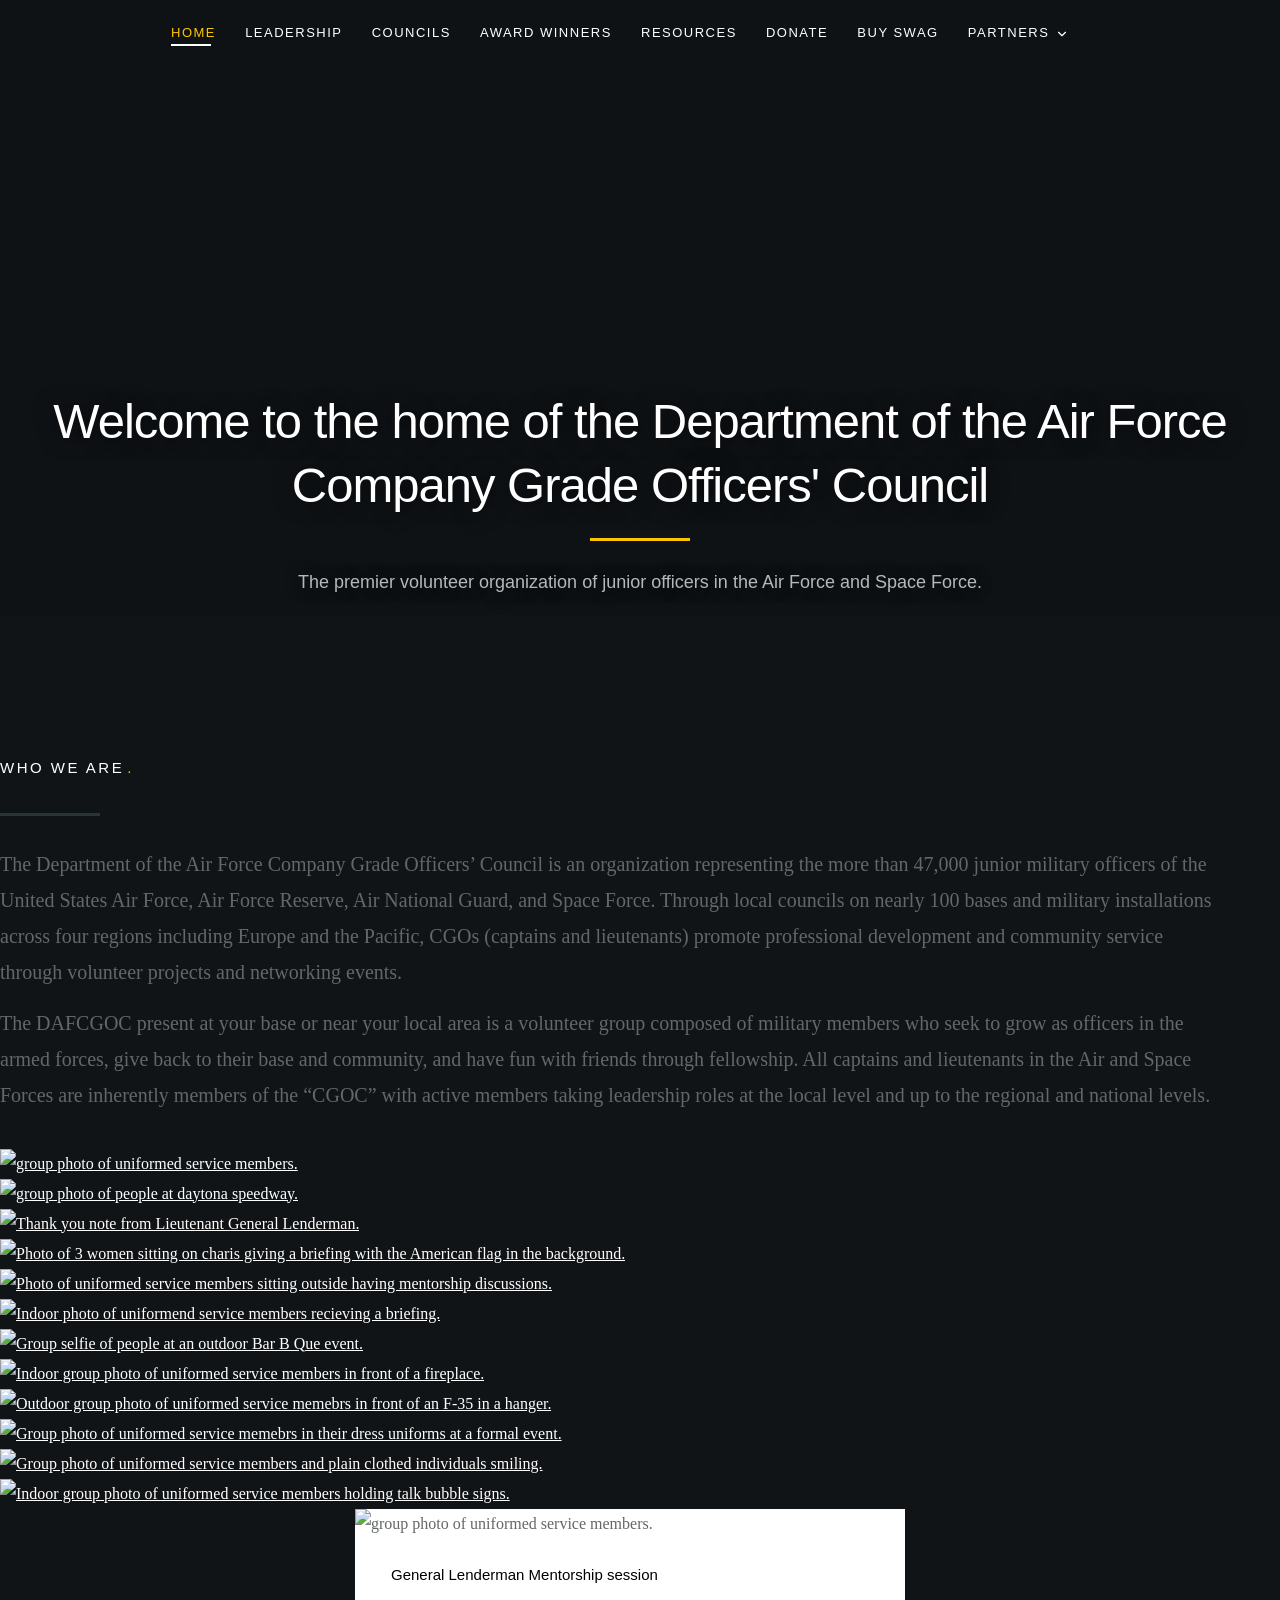
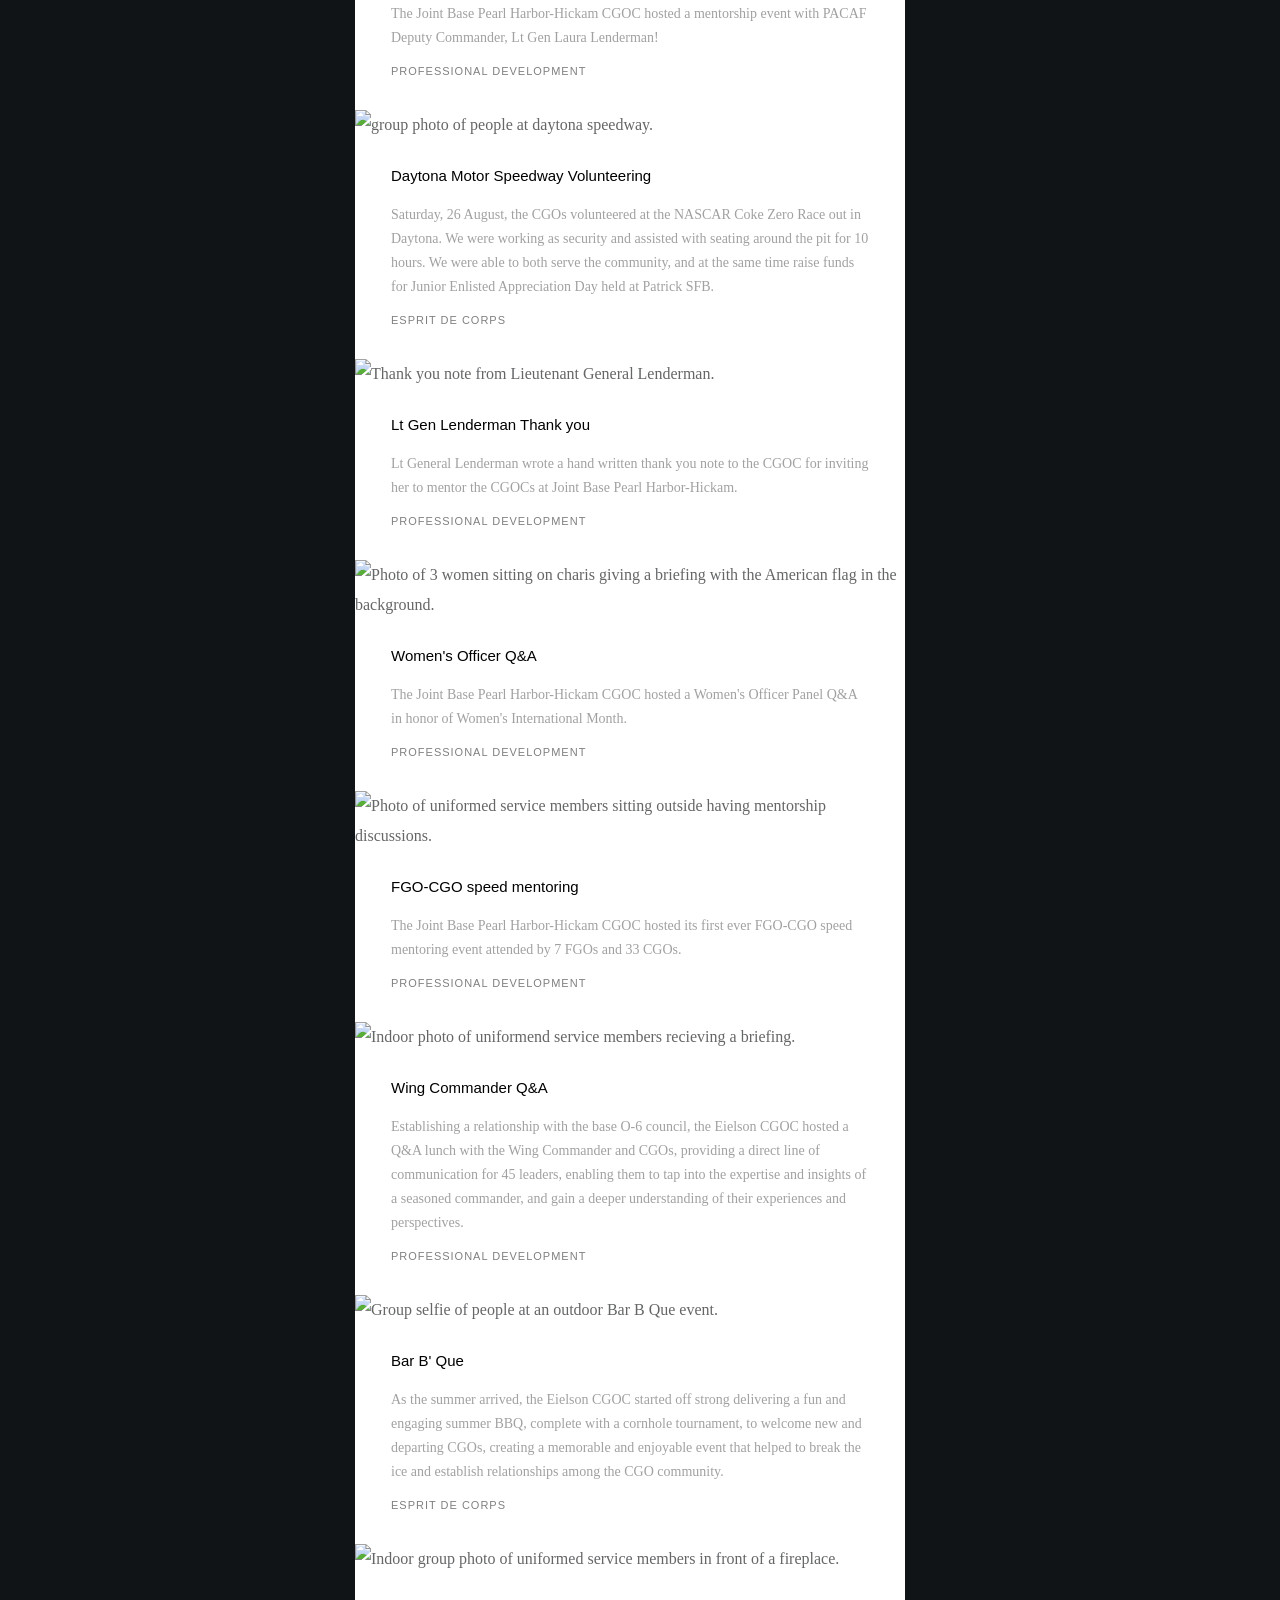
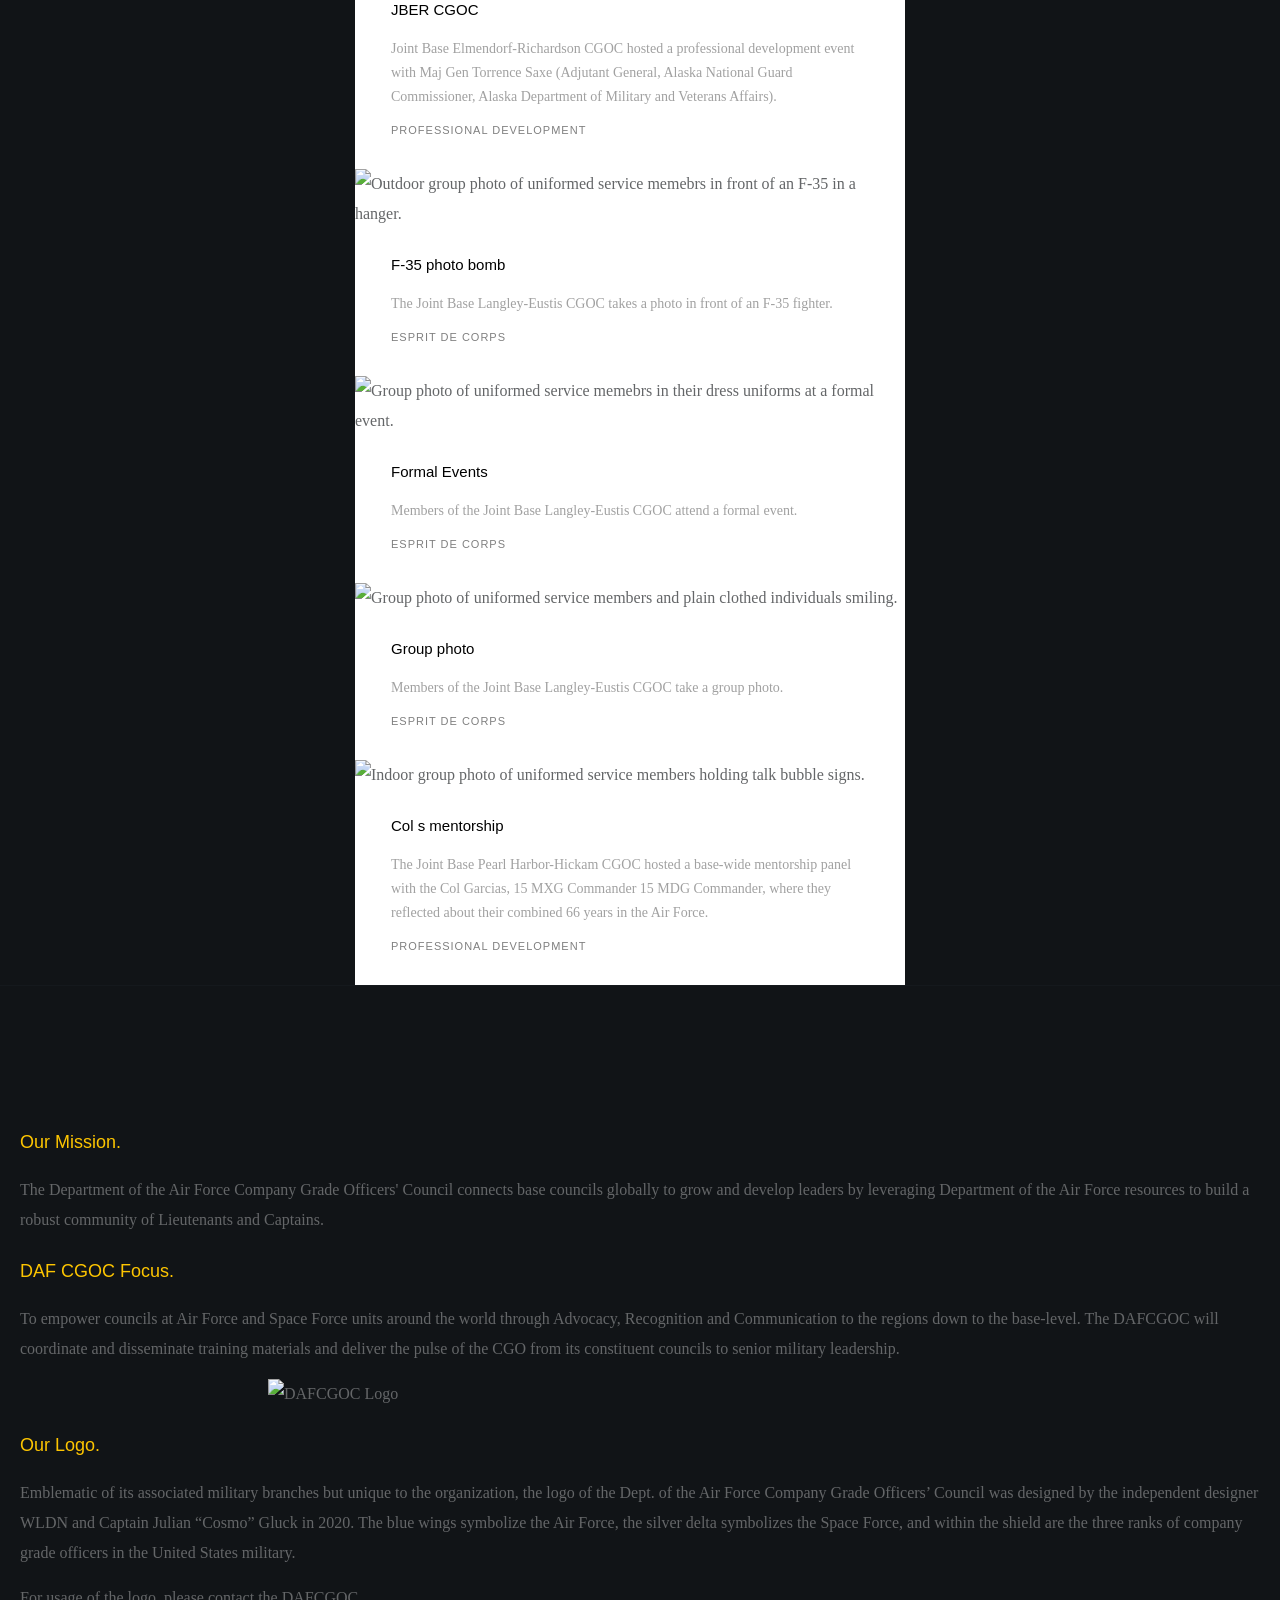
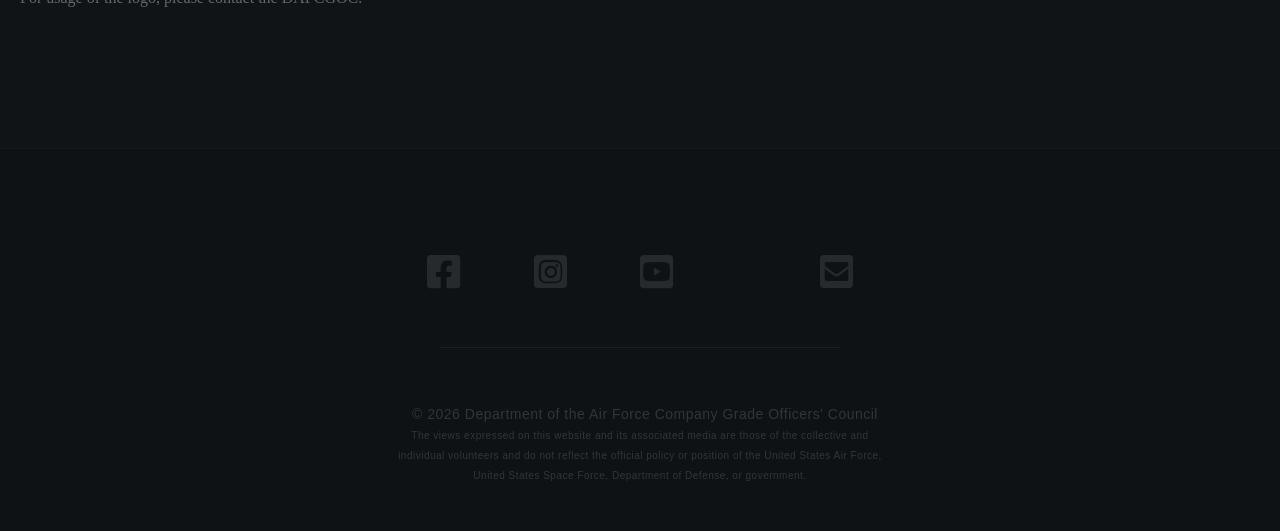
==== commit c0aaf08c: "Merge feature/visual-revamp-2026 into master Resolved conflicts: - resources.html: kept Travis AFB C" ====
--- a/index.html
+++ b/index.html
@@ -17,7 +17,7 @@
 	<!--- basic page needs
 	 ================================================== -->
 	<meta charset="utf-8">
-	<title>Company Grade Officers’ Council - Home of the National CGOC</title>
+	<title>Company Grade Officers’ Council - Home of the DAF CGOC</title>
 	<meta name="description" content="Explore the Company Grade Officers' Council - your hub for leadership, networking, and professional development opportunities.">
 	<meta name="author" content="">
 	<link rel="canonical" href="https://dafcgoc.org/index.html" />
@@ -29,7 +29,7 @@
 
 	<!--- open graph [social media meta data]
 	 ================================================== -->
-	 <meta content="Company Grade Officers’ Council - Home of the National CGOC" property="og:title" />
+	 <meta content="Company Grade Officers’ Council - Home of the DAF CGOC" property="og:title" />
 	 <meta property="og:type" content="website" />
 	 <meta property="og:image" content="https://dafcgoc.org/assets/images/og-dafcgoc.png" />
 	 <meta property="og:url" content="https://dafcgoc.org/" />
@@ -571,7 +571,7 @@
                     <p>
                         Emblematic of its associated military branches but unique to the organization, 
                         the logo of the Dept. of the Air Force Company Grade Officers’ Council was designed by the independent 
-                        designer <a href="https://99designs.com/profiles/2300512/about" target="_blank">WLDN</a> 
+                        designer WLDN 
                         and Captain Julian “Cosmo” Gluck in 2020. The blue wings symbolize the Air Force, 
                         the silver delta symbolizes the Space Force, and within the shield are the three 
                         ranks of company grade officers in the United States military.                    
--- a/css/main.css
+++ b/css/main.css
@@ -1908,15 +1908,8 @@
 }
 
 .member-grid .member {
-	background: var(--color-bg-subtle);
-	border-radius: var(--radius-sm);
-	padding: 20px 16px;
 	text-align: center;
-	transition: background 0.3s ease-in-out;
-}
-
-.member-grid .member:hover {
-	background: var(--color-bg-light);
+	padding: 10px 0;
 }
 
 .member-grid .member-pic {
@@ -1925,8 +1918,6 @@
 	overflow: hidden;
 	background: var(--color-white);
 	border-radius: 50%;
-	width: 140px;
-	height: 140px;
 	margin: 0 auto 16px;
 }
 
@@ -1989,8 +1980,8 @@
 
 @media only screen and (max-width: 600px) {
 	.member-grid .member-pic {
-		width: 120px;
-		height: 120px;
+		width: 50%;
+		margin: auto;
 	}
 }
 
@@ -2237,14 +2228,7 @@
 	color: #fff;
 }
 
-/* Dark map popup styling */
-.leaflet-popup-content-wrapper {
-	background: #1a1d23;
-	color: var(--color-white);
-	border-radius: var(--radius-sm);
-	box-shadow: 0 4px 20px rgba(0, 0, 0, 0.5);
-}
-
+/* Map popup styling */
 .leaflet-popup-content {
 	margin: 14px 18px;
 	font: 14px/22px var(--font-light);
@@ -2252,19 +2236,10 @@
 
 .leaflet-popup-content b {
 	font: 16px/24px var(--font-heading);
-	color: var(--color-gold);
 }
 
 .leaflet-popup-content a {
 	color: var(--color-gold);
-}
-
-.leaflet-popup-content a:hover {
-	color: var(--color-white);
-}
-
-.leaflet-popup-tip {
-	background: #1a1d23;
 }
 
 /* Council contact cards (replacing table) */
@@ -2416,6 +2391,12 @@
 .partner-sidebar img {
 	max-width: 100%;
 	margin-bottom: 20px;
+}
+
+.partner-sidebar .logo-divider {
+	border: none;
+	border-top: 1px solid var(--color-gold-border);
+	margin: 10px 0 20px;
 }
 
 .partner-card {
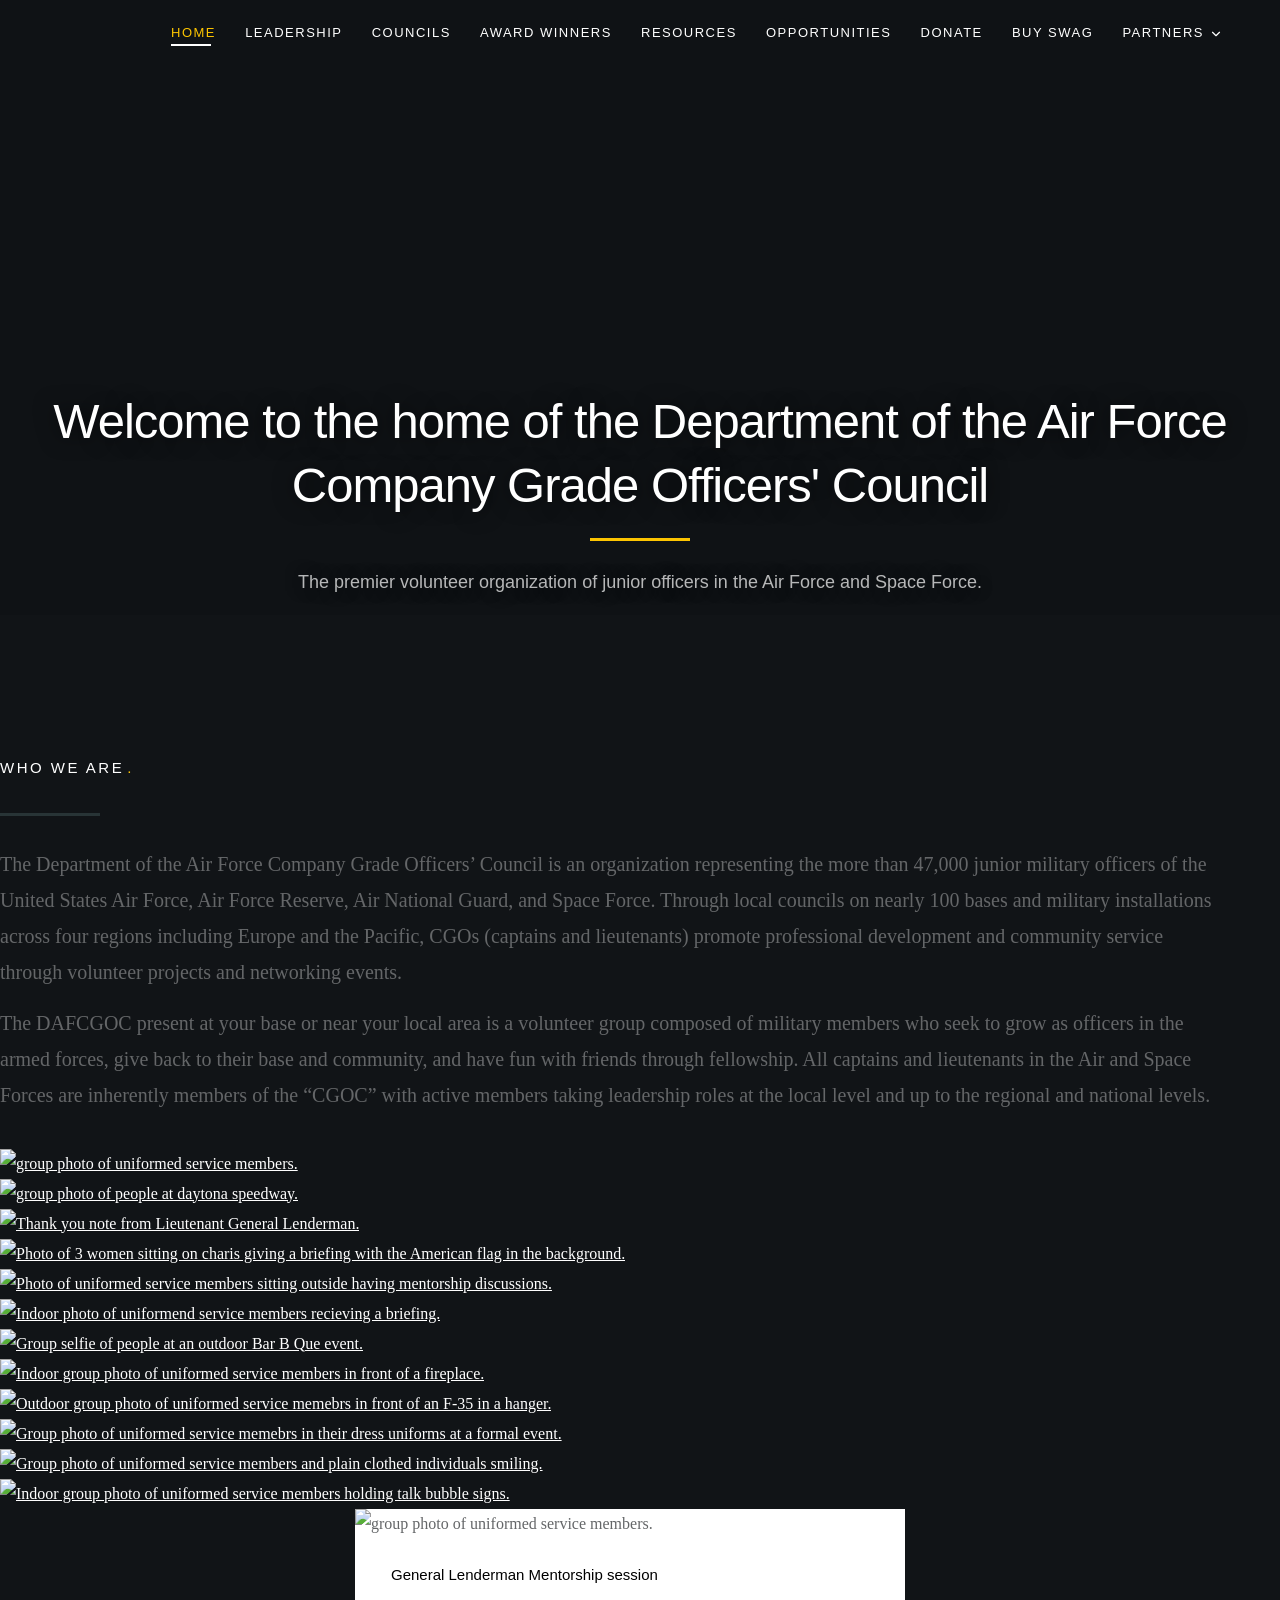
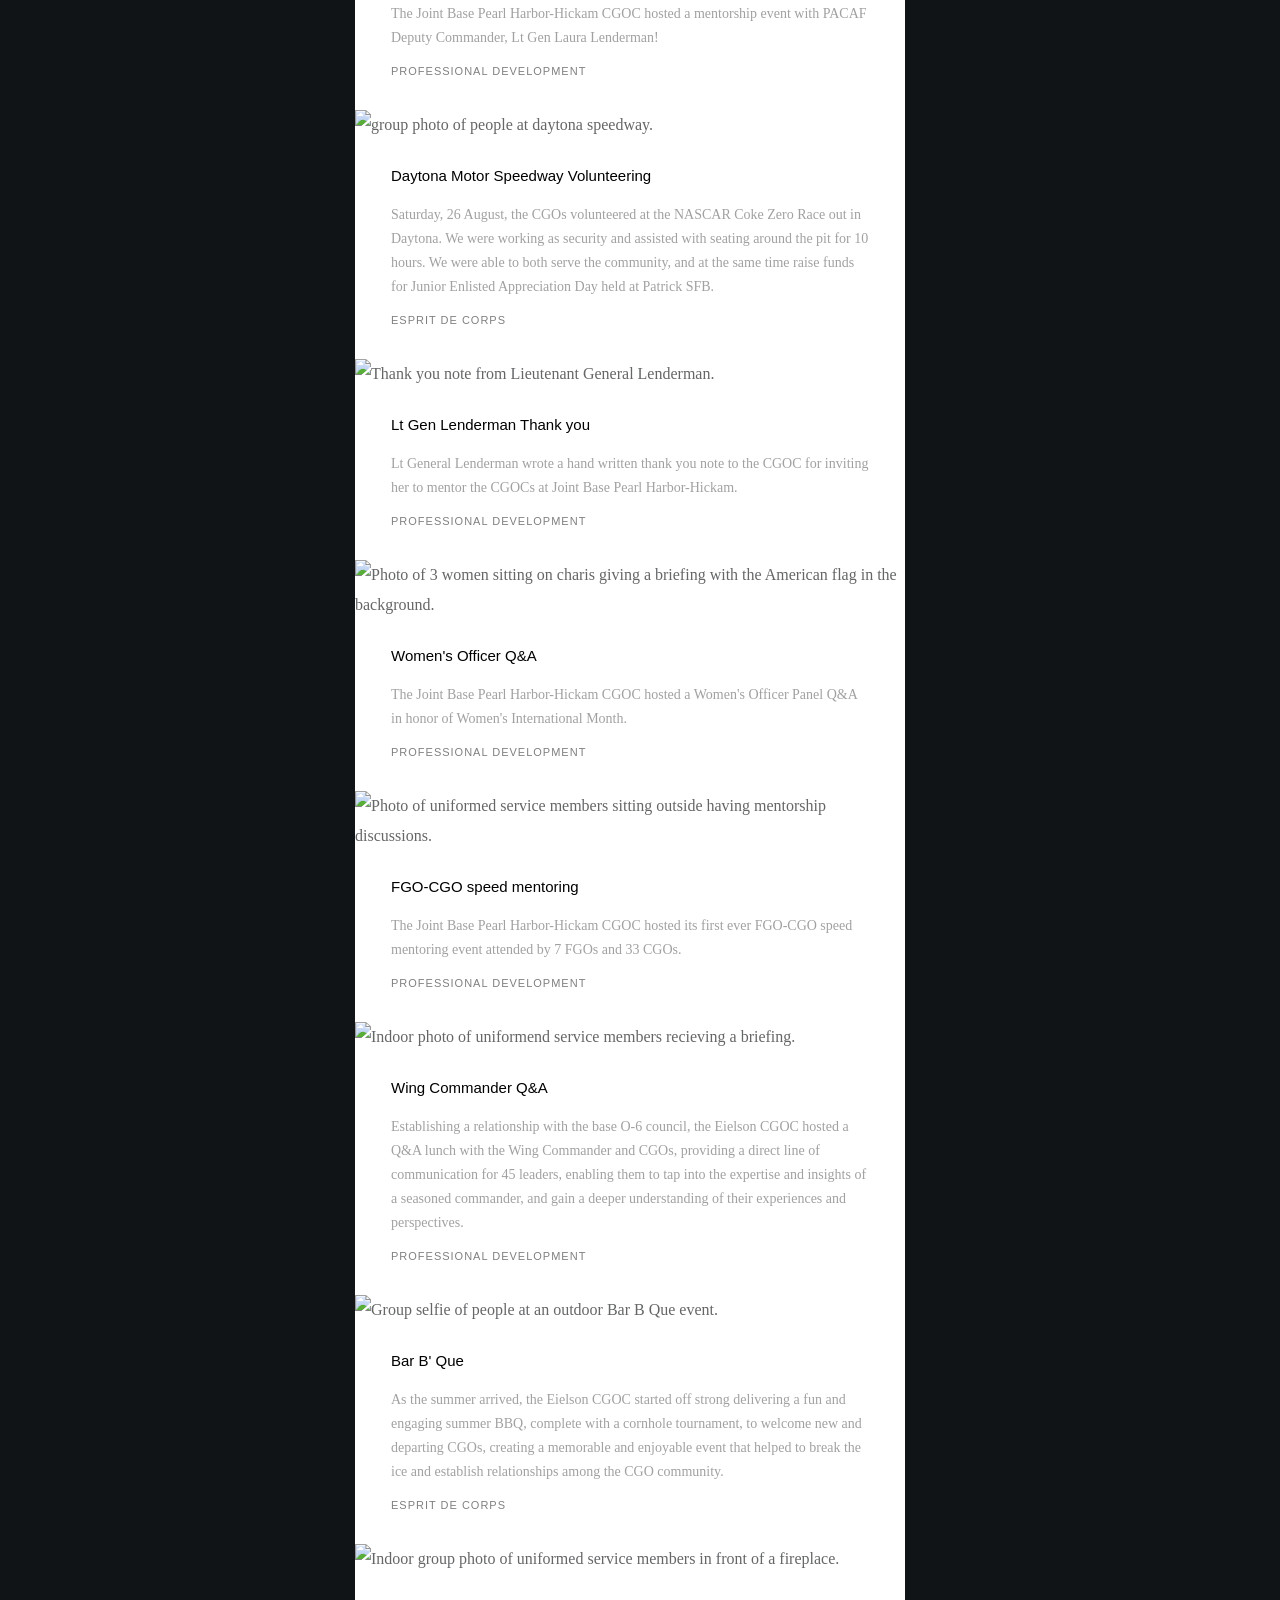
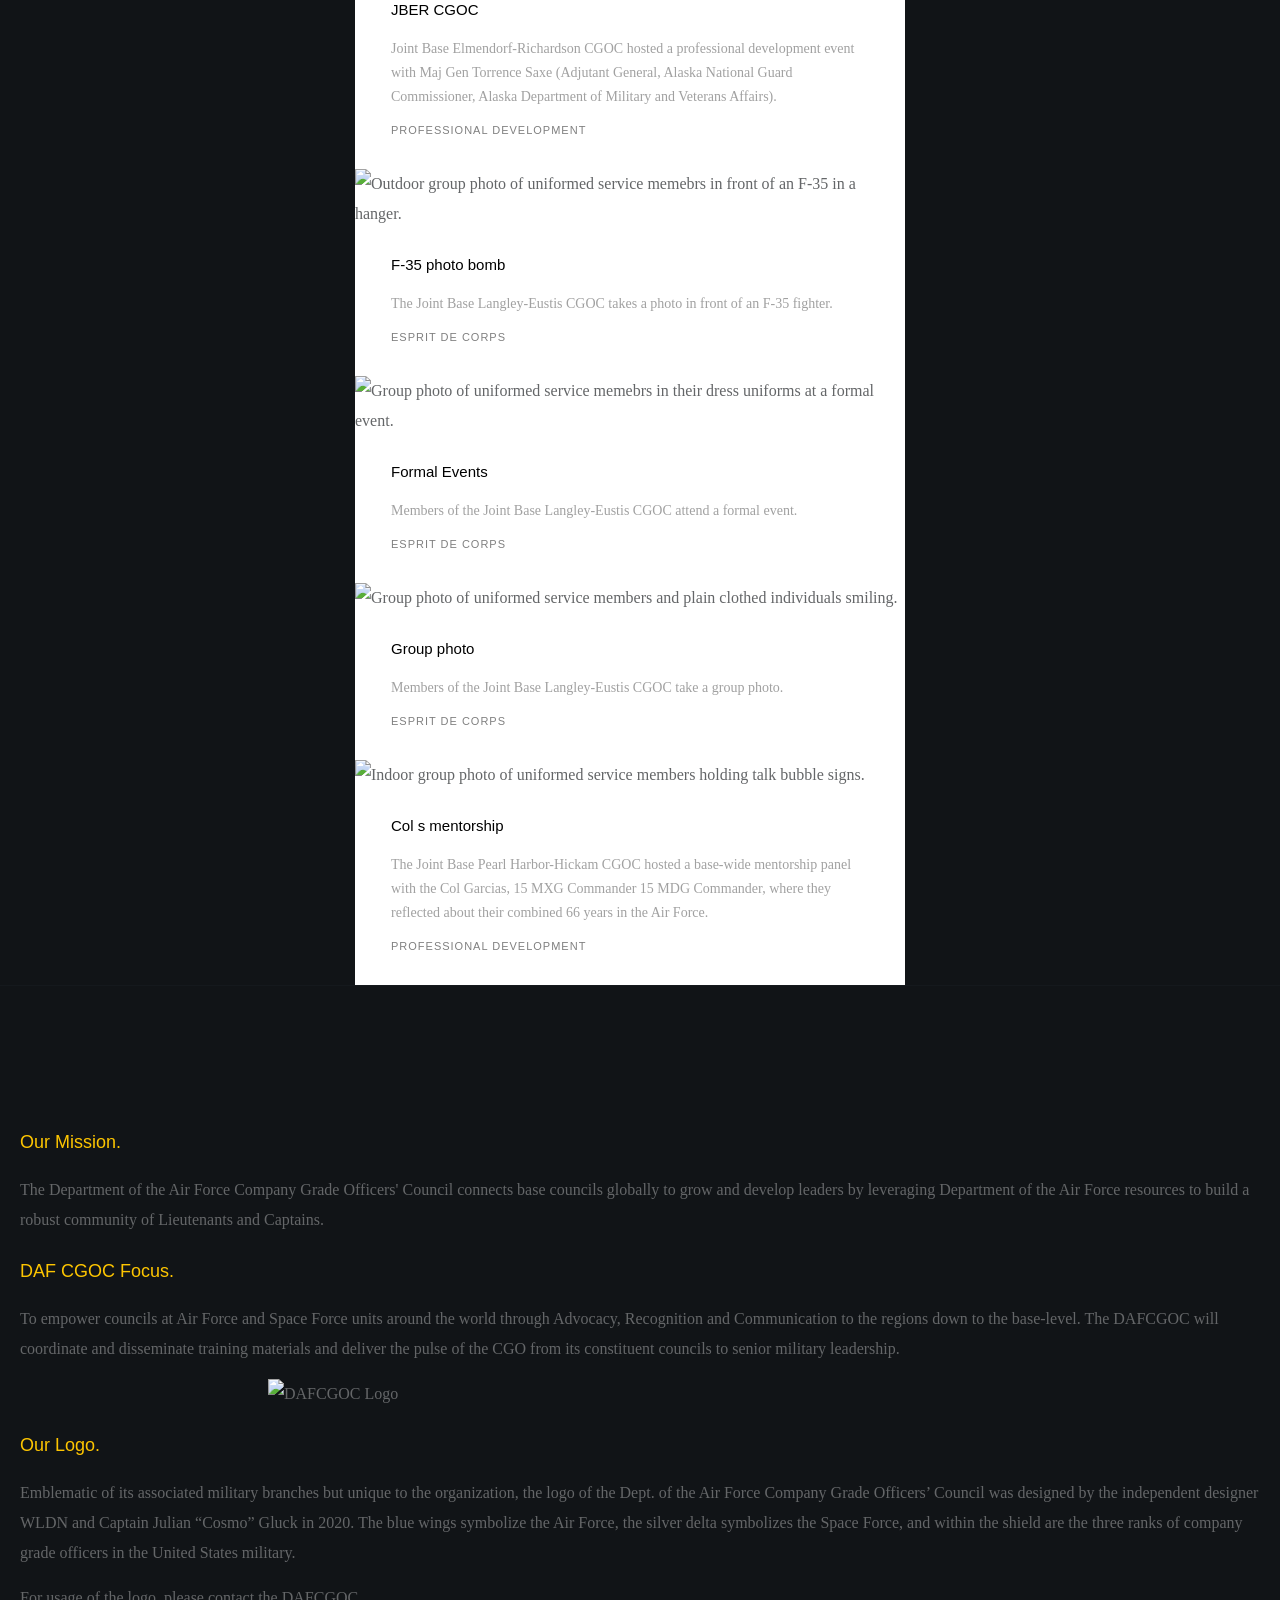
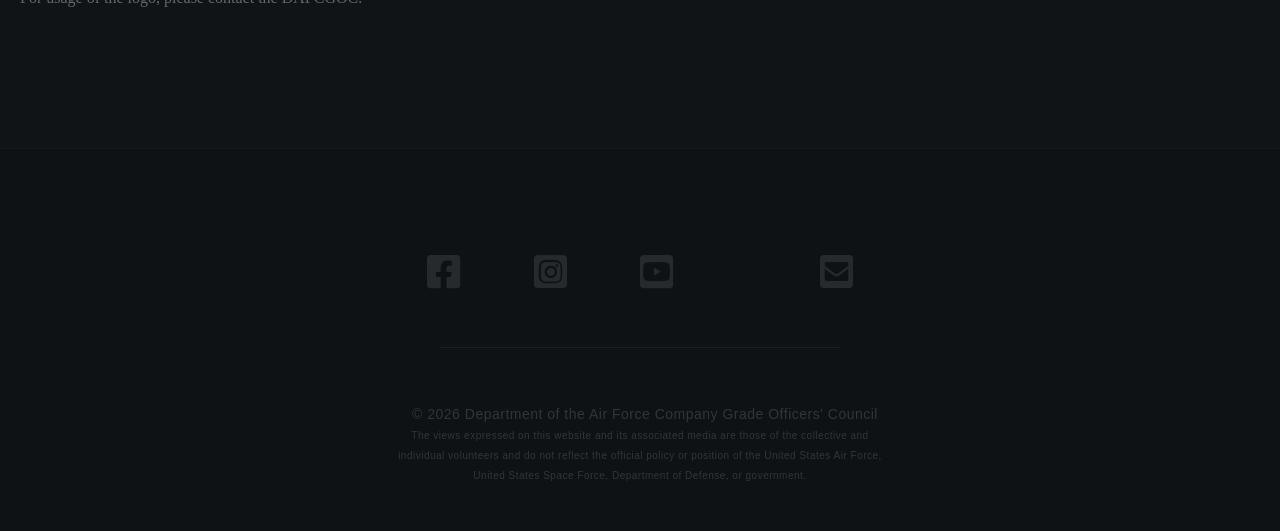
==== commit c011cc71: "Add per-page titles, descriptions, canonicals, and social tags Each page gets a unique title and des" ====
--- a/index.html
+++ b/index.html
@@ -2,25 +2,34 @@
 <html lang="en">
 
 <head>
-	<!-- - google analytics
-	 ================================================== -->
-	<!-- Google tag (gtag.js) -->
-	<script async src="https://www.googletagmanager.com/gtag/js?id=G-9MLXG6SFE1"></script>
-	<script>
-		window.dataLayer = window.dataLayer || [];
-		function gtag() { dataLayer.push(arguments); }
-		gtag('js', new Date());
-
-		gtag('config', 'G-9MLXG6SFE1');
-	</script>
+    <!-- Google tag (gtag.js) -->
+    <script async src="https://www.googletagmanager.com/gtag/js?id=G-74QCBZFVWH"></script>
+    <script>
+        window.dataLayer = window.dataLayer || [];
+        function gtag(){dataLayer.push(arguments);}
+        gtag('js', new Date());
+
+        gtag('config', 'G-74QCBZFVWH');
+        gtag('config', 'G-WT36BHRC7X');
+    </script>
 	
 	<!--- basic page needs
 	 ================================================== -->
 	<meta charset="utf-8">
-	<title>Company Grade Officers’ Council - Home of the DAF CGOC</title>
-	<meta name="description" content="Explore the Company Grade Officers' Council - your hub for leadership, networking, and professional development opportunities.">
-	<meta name="author" content="">
-	<link rel="canonical" href="https://dafcgoc.org/index.html" />
+	<title>DAF Company Grade Officers' Council | DAF CGOC</title>
+	<meta name="description" content="The volunteer council of Air Force and Space Force lieutenants and captains, with base councils on nearly 100 installations across four regions.">
+	<meta name="author" content="Department of the Air Force Company Grade Officers' Council">
+	<link rel="canonical" href="https://dafcgoc.org/" />
+	<meta property="og:type" content="website">
+	<meta property="og:site_name" content="DAF CGOC">
+	<meta property="og:title" content="DAF Company Grade Officers' Council | DAF CGOC">
+	<meta property="og:description" content="The volunteer council of Air Force and Space Force lieutenants and captains, with base councils on nearly 100 installations across four regions.">
+	<meta property="og:url" content="https://dafcgoc.org/">
+	<meta property="og:image" content="https://dafcgoc.org/assets/images/og-dafcgoc.png">
+	<meta name="twitter:card" content="summary_large_image">
+	<meta name="twitter:title" content="DAF Company Grade Officers' Council | DAF CGOC">
+	<meta name="twitter:description" content="The volunteer council of Air Force and Space Force lieutenants and captains, with base councils on nearly 100 installations across four regions.">
+	<meta name="twitter:image" content="https://dafcgoc.org/assets/images/og-dafcgoc.png">
 
 
 	<!-- mobile-specific metas
@@ -29,10 +38,6 @@
 
 	<!--- open graph [social media meta data]
 	 ================================================== -->
-	 <meta content="Company Grade Officers’ Council - Home of the DAF CGOC" property="og:title" />
-	 <meta property="og:type" content="website" />
-	 <meta property="og:image" content="https://dafcgoc.org/assets/images/og-dafcgoc.png" />
-	 <meta property="og:url" content="https://dafcgoc.org/" />
 
 	<!-- CSS
 	 ================================================== -->
@@ -79,13 +84,15 @@
 					<li><a href="pages/councils.html">Councils</a></li>
                     <li><a href="pages/award-winners.html">Award Winners</a></li>
                     <li><a href="pages/resources.html">Resources</a></li>
+                    <li><a href="pages/opportunities.html">Opportunities</a></li>
                     <li><a href="pages/donate.html">Donate</a></li>
                     <li><a href="pages/store.html">Buy Swag</a></li>
 					<li class="dropdown">
 						<a href="#" class="top-level">Partners <svg class="nav-icon" xmlns="http://www.w3.org/2000/svg" width="14" height="14" viewBox="0 0 24 24"><path fill="none" stroke="currentColor" stroke-linecap="round" stroke-linejoin="round" stroke-width="2" d="m6 9l6 6l6-6"/></svg></a>
 						<div class="dropdown-content">
+							<a href="pages/defo.html">DEFO</a>
       						<a href="pages/moaa.html">MOAA</a>
-      						<a href="pages/defo.html">DEFO</a>
+      						<a href="pages/usaa.html">USAA</a>
     					</div>
 					</li>
 					<!-- <li><a href="pages/contact.html">Contact</a></li> -->
@@ -122,7 +129,7 @@
 
 				<hr />
 
-				<p>
+				<p class="page-intro">
 					The Department of the Air Force Company Grade Officers’ Council is an organization 
 					representing the more than 47,000 junior military officers of the United States Air Force, 
 					Air Force Reserve, Air National Guard, and Space Force. Through local councils on nearly 
@@ -130,7 +137,7 @@
 					CGOs (captains and lieutenants) promote professional development and community service 
 					through volunteer projects and networking events.
 				</p>
-				<p>
+				<p class="page-intro">
 					The DAFCGOC present at your base or near your local area is a volunteer group composed 
 					of military members who seek to grow as officers in the armed forces, give back to their 
 					base and community, and have fun with friends through fellowship. All captains and 
@@ -633,6 +640,7 @@
    ================================================== -->
 	<script src="js/main.js"></script>
 
+    <script src="js/analytics.js" defer></script>
 </body>
 
 </html>
--- a/css/main.css
+++ b/css/main.css
@@ -1877,6 +1877,27 @@
 	margin-top: 120px;
 }
 
+/* Leadership page hero */
+.leadership-hero {
+	text-align: center;
+	padding-top: 20px;
+	padding-bottom: 10px;
+}
+
+.leadership-hero h1 {
+	font: 28px/36px var(--font-heading);
+	text-transform: uppercase;
+	letter-spacing: 2.5px;
+	color: var(--color-white);
+	margin-bottom: 12px;
+}
+
+.leadership-hero p {
+	font: 16px/28px var(--font-light);
+	color: var(--color-text-light);
+	margin: 0;
+}
+
 /* Leadership card sections */
 .leadership-card {
 	background: var(--color-bg-card);
@@ -1891,8 +1912,10 @@
 	margin-bottom: 24px;
 	padding-bottom: 12px;
 	padding-left: 16px;
-	border-bottom: 2px solid var(--color-gold-dim);
 	border-left: 3px solid var(--color-gold);
+	/* border-bottom: 2px solid var(--color-gold-dim); */
+	border-radius: var(--radius-sm);
+	background:linear-gradient(var(--color-gold-dim),var(--color-gold-dim)) bottom/100% 2px no-repeat;
 }
 
 .leadership-card__heading i {
@@ -2076,6 +2099,7 @@
 	border-left: 3px solid #fdc501;
 	padding-left: 20px;
 	margin-bottom: 28px;
+	border-radius: var(--radius-sm);
 }
 
 .annual-winners h4 {
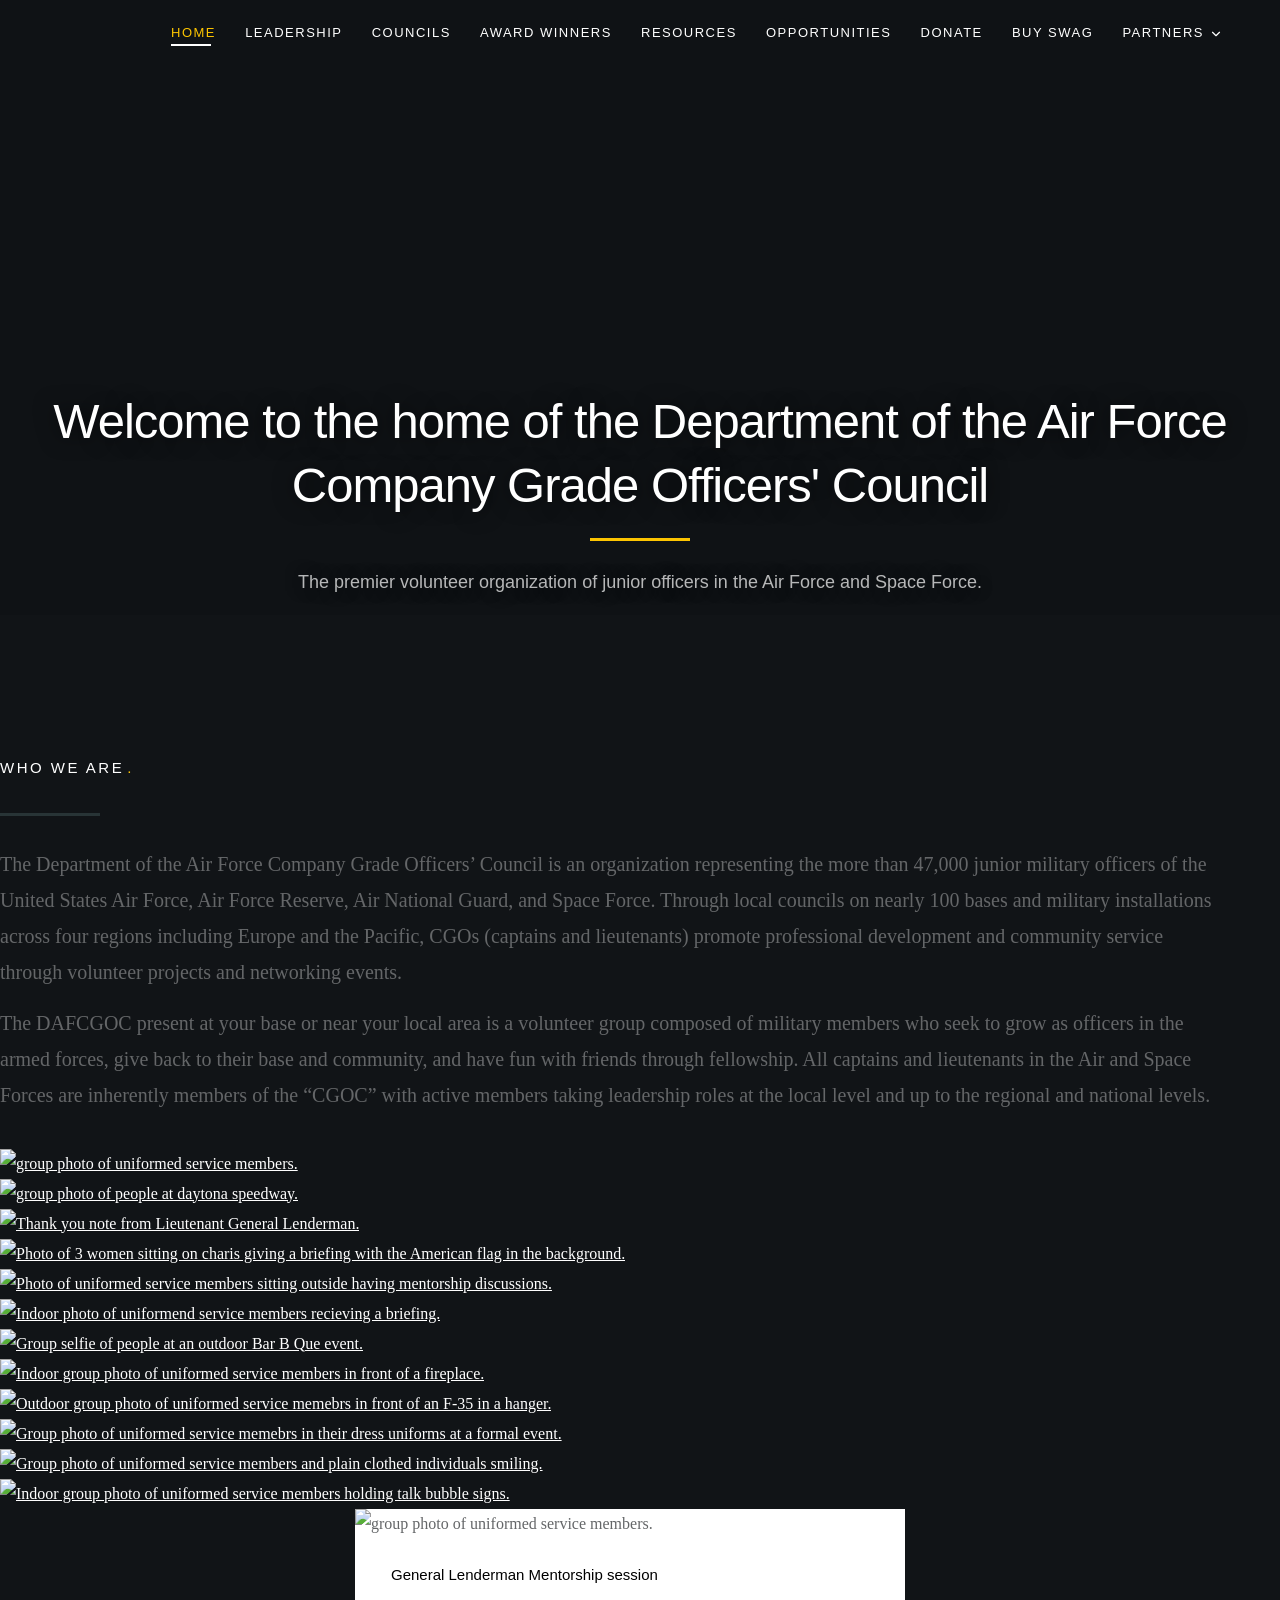
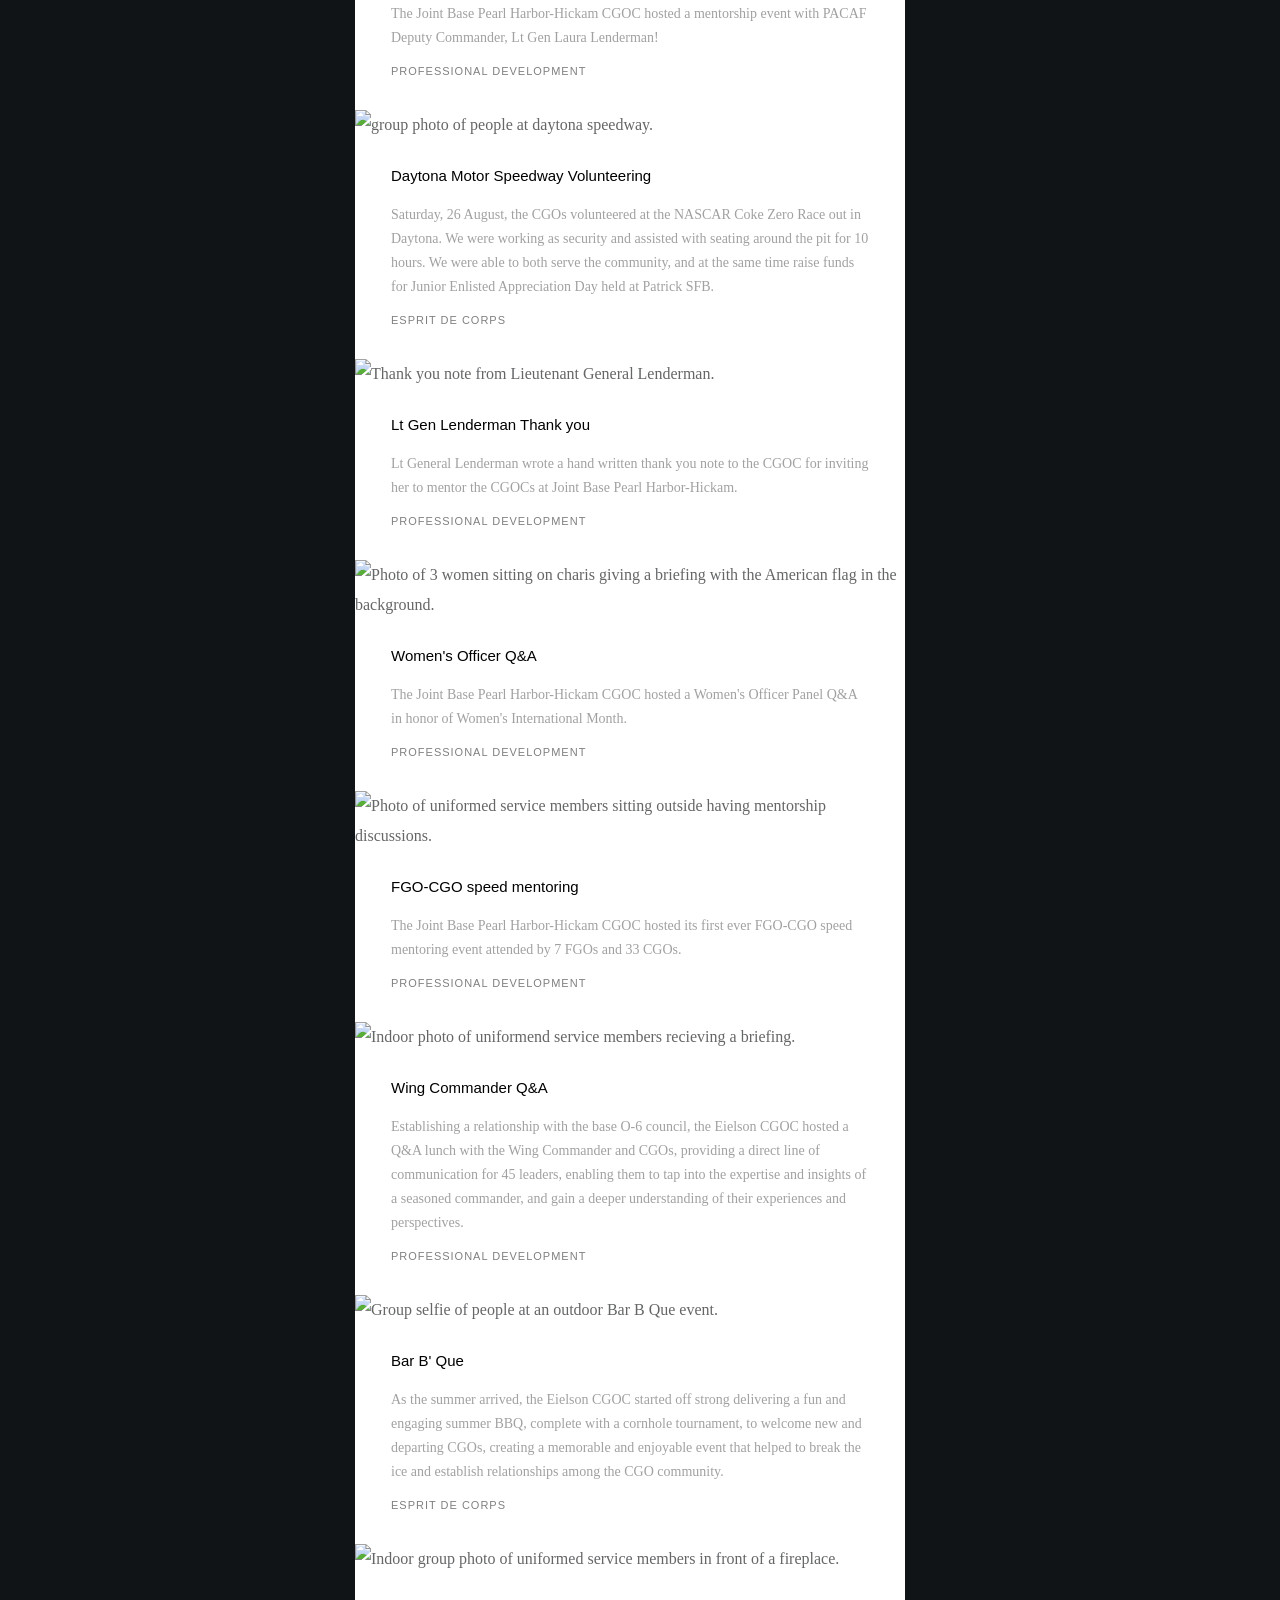
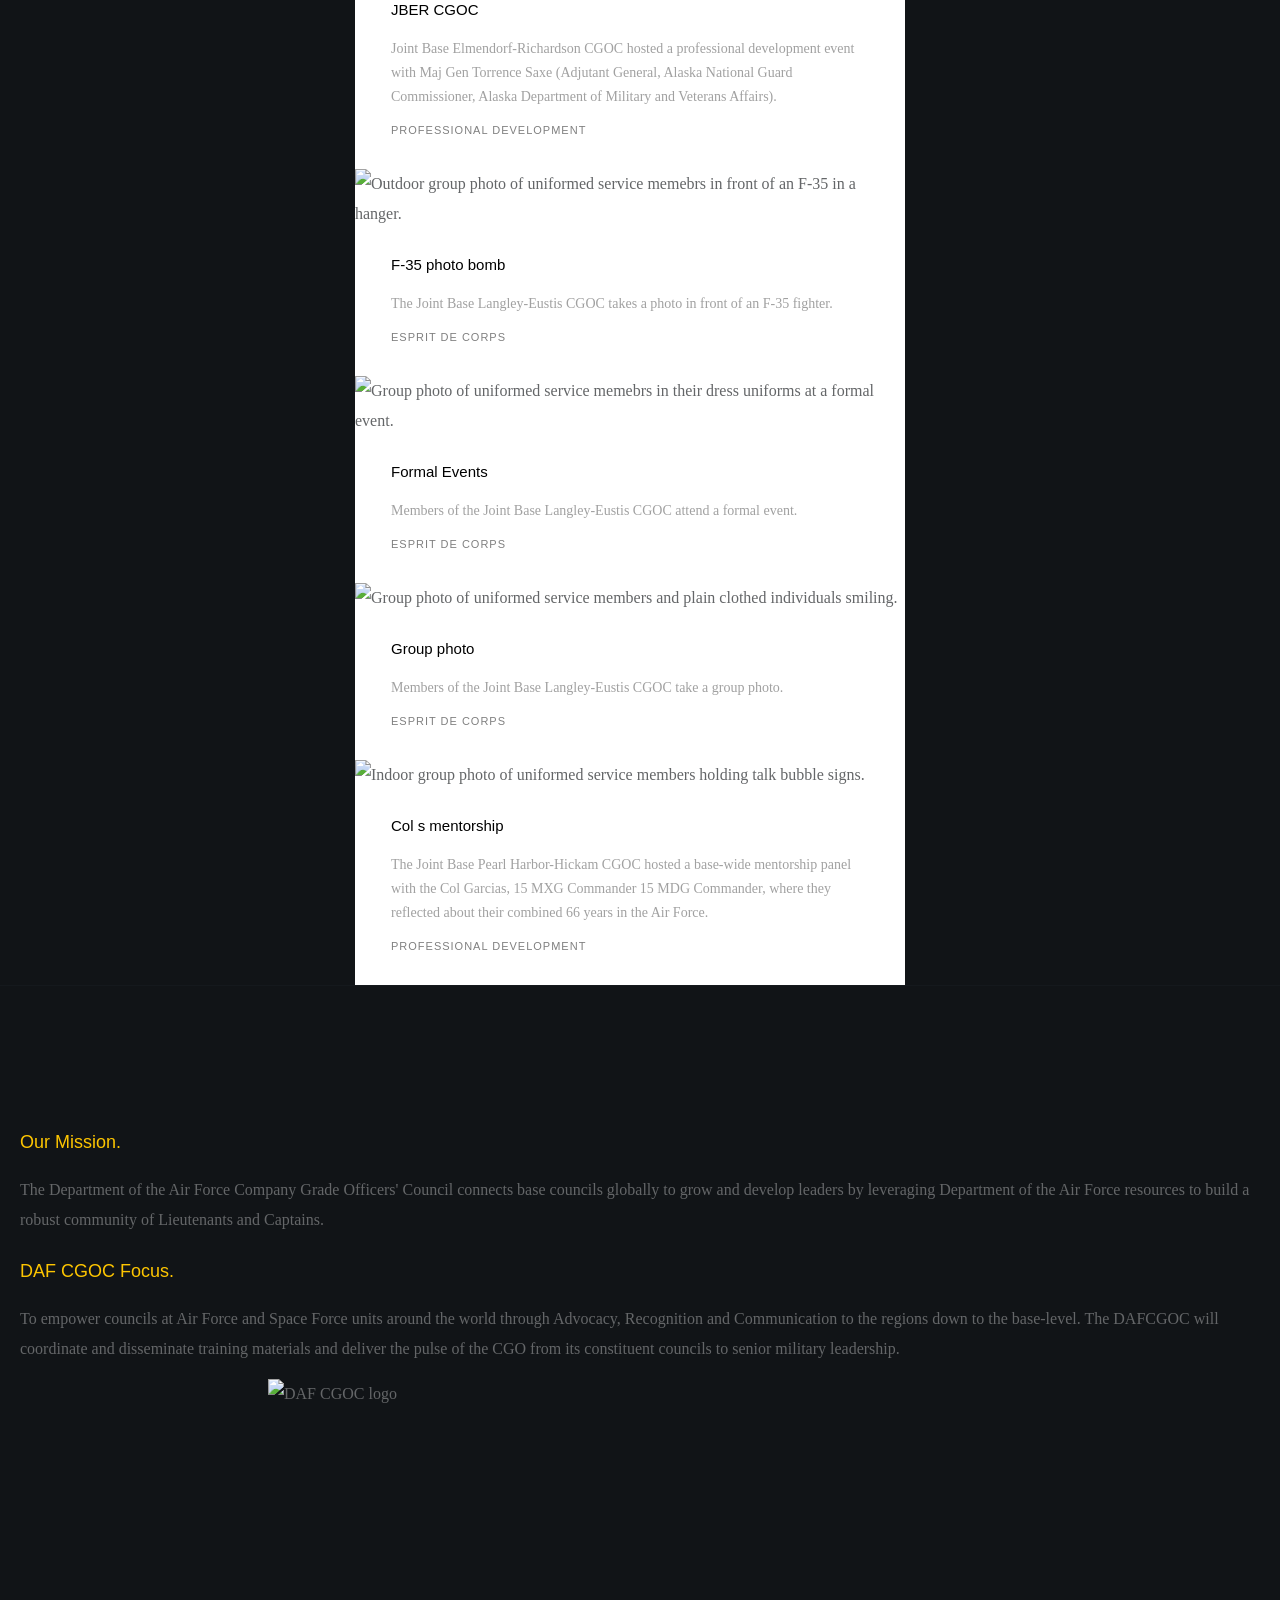
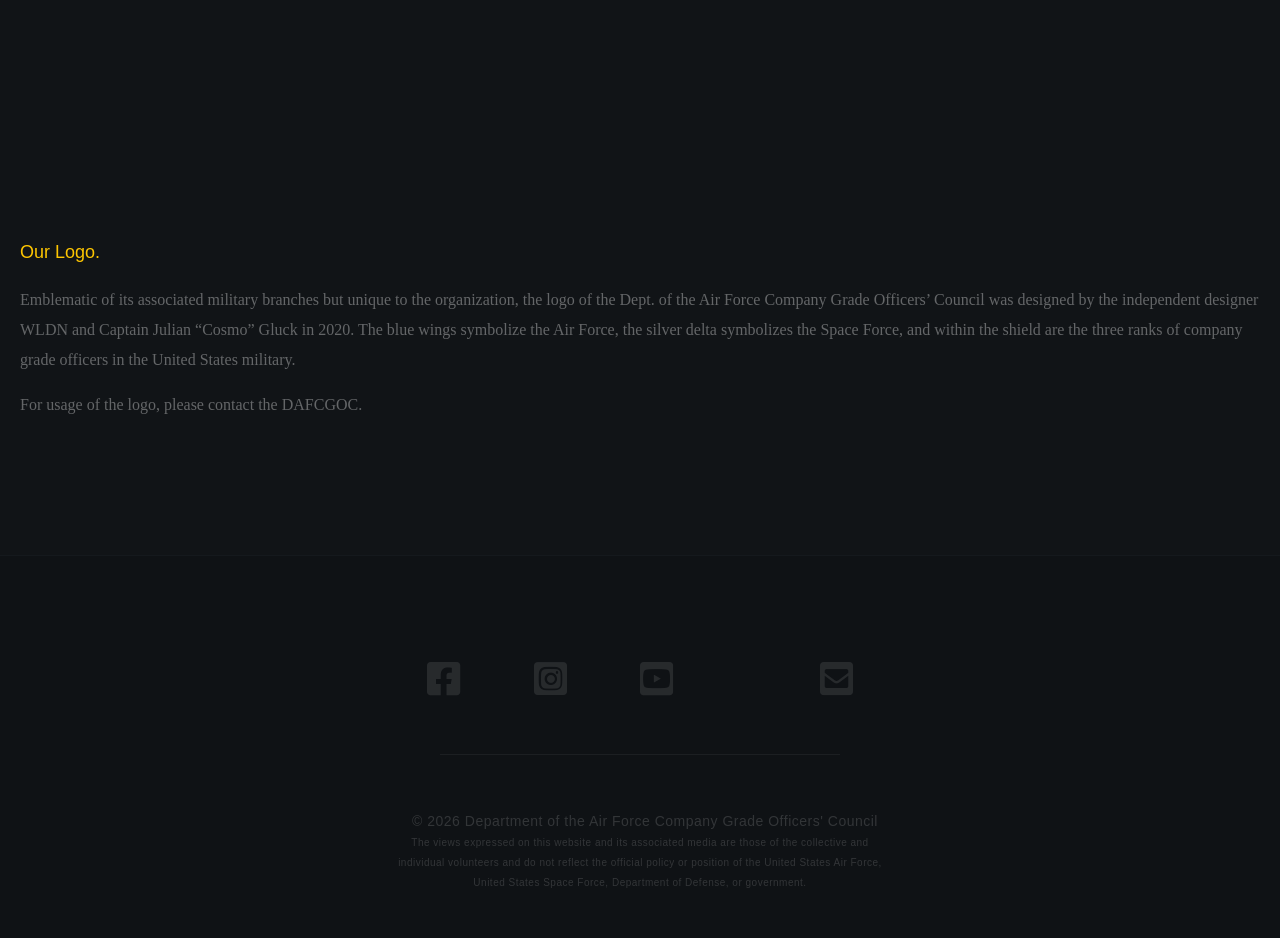
==== commit 6e066900: "Fix leadership photo alt text and lazy-load below-the-fold images Leadership headshot alts now name " ====
--- a/index.html
+++ b/index.html
@@ -53,6 +53,36 @@
 	 ================================================== -->
 	<link rel="shortcut icon" href="favicon.png">
 
+	<script type="application/ld+json">
+	{
+	 "@context": "https://schema.org",
+	 "@graph": [
+	  {
+	   "@type": "Organization",
+	   "@id": "https://dafcgoc.org/#organization",
+	   "name": "Department of the Air Force Company Grade Officers' Council",
+	   "alternateName": "DAF CGOC",
+	   "url": "https://dafcgoc.org/",
+	   "logo": "https://dafcgoc.org/assets/logos/dafcgoc-logo.png",
+	   "sameAs": [
+	    "https://www.linkedin.com/company/dafcgoc",
+	    "https://www.facebook.com/DAFCGOC",
+	    "https://www.instagram.com/dafcgoc/",
+	    "https://www.youtube.com/@dafcgoc"
+	   ]
+	  },
+	  {
+	   "@type": "WebSite",
+	   "@id": "https://dafcgoc.org/#website",
+	   "name": "DAF CGOC",
+	   "url": "https://dafcgoc.org/",
+	   "publisher": {
+	    "@id": "https://dafcgoc.org/#organization"
+	   }
+	  }
+	 ]
+	}
+	</script>
 </head>
 
 <body>
@@ -341,7 +371,7 @@
 			<div id="modal-A" class="popup-modal mfp-hide">
 
 				<div class="media">
-					<img src="assets/images/portfolio/modals/m-A.jpg" alt="group photo of uniformed service members." />
+					<img src="assets/images/portfolio/modals/m-A.jpg" alt="group photo of uniformed service members." loading="lazy" />
 				</div>
 
 				<div class="description-box">
@@ -357,7 +387,7 @@
 			<div id="modal-B" class="popup-modal mfp-hide">
 
 				<div class="media">
-					<img src="assets/images/portfolio/modals/m-B.jpg" alt="group photo of people at daytona speedway." />
+					<img src="assets/images/portfolio/modals/m-B.jpg" alt="group photo of people at daytona speedway." loading="lazy" />
 				</div>
 
 				<div class="description-box">
@@ -373,7 +403,7 @@
 			<div id="modal-C" class="popup-modal mfp-hide">
 
 				<div class="media">
-					<img src="assets/images/portfolio/modals/m-C.jpg" alt="Thank you note from Lieutenant General Lenderman." />
+					<img src="assets/images/portfolio/modals/m-C.jpg" alt="Thank you note from Lieutenant General Lenderman." loading="lazy" />
 				</div>
 
 				<div class="description-box">
@@ -389,7 +419,7 @@
 			<div id="modal-D" class="popup-modal mfp-hide">
 
 				<div class="media">
-					<img src="assets/images/portfolio/modals/m-D.jpg" alt="Photo of 3 women sitting on charis giving a briefing with the American flag in the background." />
+					<img src="assets/images/portfolio/modals/m-D.jpg" alt="Photo of 3 women sitting on charis giving a briefing with the American flag in the background." loading="lazy" />
 				</div>
 
 				<div class="description-box">
@@ -405,7 +435,7 @@
 			<div id="modal-E" class="popup-modal mfp-hide">
 
 				<div class="media">
-					<img src="assets/images/portfolio/modals/m-E.jpg" alt="Photo of uniformed service members sitting outside having mentorship discussions." />
+					<img src="assets/images/portfolio/modals/m-E.jpg" alt="Photo of uniformed service members sitting outside having mentorship discussions." loading="lazy" />
 				</div>
 
 				<div class="description-box">
@@ -421,7 +451,7 @@
 			<div id="modal-F" class="popup-modal mfp-hide">
 
 				<div class="media">
-					<img src="assets/images/portfolio/modals/m-F.jpg" alt="Indoor photo of uniformend service members recieving a briefing." />
+					<img src="assets/images/portfolio/modals/m-F.jpg" alt="Indoor photo of uniformend service members recieving a briefing." loading="lazy" />
 				</div>
 
 				<div class="description-box">
@@ -437,7 +467,7 @@
 			<div id="modal-G" class="popup-modal mfp-hide">
 
 				<div class="media">
-					<img src="assets/images/portfolio/modals/m-G.jpg" alt="Group selfie of people at an outdoor Bar B Que event." />
+					<img src="assets/images/portfolio/modals/m-G.jpg" alt="Group selfie of people at an outdoor Bar B Que event." loading="lazy" />
 				</div>
 
 				<div class="description-box">
@@ -453,7 +483,7 @@
 			<div id="modal-H" class="popup-modal mfp-hide">
 
 				<div class="media">
-					<img src="assets/images/portfolio/modals/m-H.jpg" alt="Indoor group photo of uniformed service members in front of a fireplace." />
+					<img src="assets/images/portfolio/modals/m-H.jpg" alt="Indoor group photo of uniformed service members in front of a fireplace." loading="lazy" />
 				</div>
 
 				<div class="description-box">
@@ -469,7 +499,7 @@
 			<div id="modal-I" class="popup-modal mfp-hide">
 
 				<div class="media">
-					<img src="assets/images/portfolio/modals/m-I.jpg" alt="Outdoor group photo of uniformed service memebrs in front of an F-35 in a hanger." />
+					<img src="assets/images/portfolio/modals/m-I.jpg" alt="Outdoor group photo of uniformed service memebrs in front of an F-35 in a hanger." loading="lazy" />
 				</div>
 
 				<div class="description-box">
@@ -485,7 +515,7 @@
 			<div id="modal-J" class="popup-modal mfp-hide">
 
 				<div class="media">
-					<img src="assets/images/portfolio/modals/m-J.jpg" alt="Group photo of uniformed service memebrs in their dress uniforms at a formal event." />
+					<img src="assets/images/portfolio/modals/m-J.jpg" alt="Group photo of uniformed service memebrs in their dress uniforms at a formal event." loading="lazy" />
 				</div>
 
 				<div class="description-box">
@@ -501,7 +531,7 @@
 			<div id="modal-K" class="popup-modal mfp-hide">
 
 				<div class="media">
-					<img src="assets/images/portfolio/modals/m-K.jpg" alt="Group photo of uniformed service members and plain clothed individuals smiling." />
+					<img src="assets/images/portfolio/modals/m-K.jpg" alt="Group photo of uniformed service members and plain clothed individuals smiling." loading="lazy" />
 				</div>
 
 				<div class="description-box">
@@ -517,7 +547,7 @@
 			<div id="modal-L" class="popup-modal mfp-hide">
 
 				<div class="media">
-					<img src="assets/images/portfolio/modals/m-L.jpg" alt="Indoor group photo of uniformed service members  holding talk bubble signs." />
+					<img src="assets/images/portfolio/modals/m-L.jpg" alt="Indoor group photo of uniformed service members  holding talk bubble signs." loading="lazy" />
 				</div>
 
 				<div class="description-box">
@@ -567,7 +597,7 @@
 
 				<div class="bgrid">
 
-                    <img id="logo" src="assets/logos/dafcgoc-logo.png" alt="DAFCGOC Logo">
+                    <img id="logo" src="assets/logos/dafcgoc-logo.png" alt="DAF CGOC logo" width="606" height="437" loading="lazy">
 
                 </div>
 
